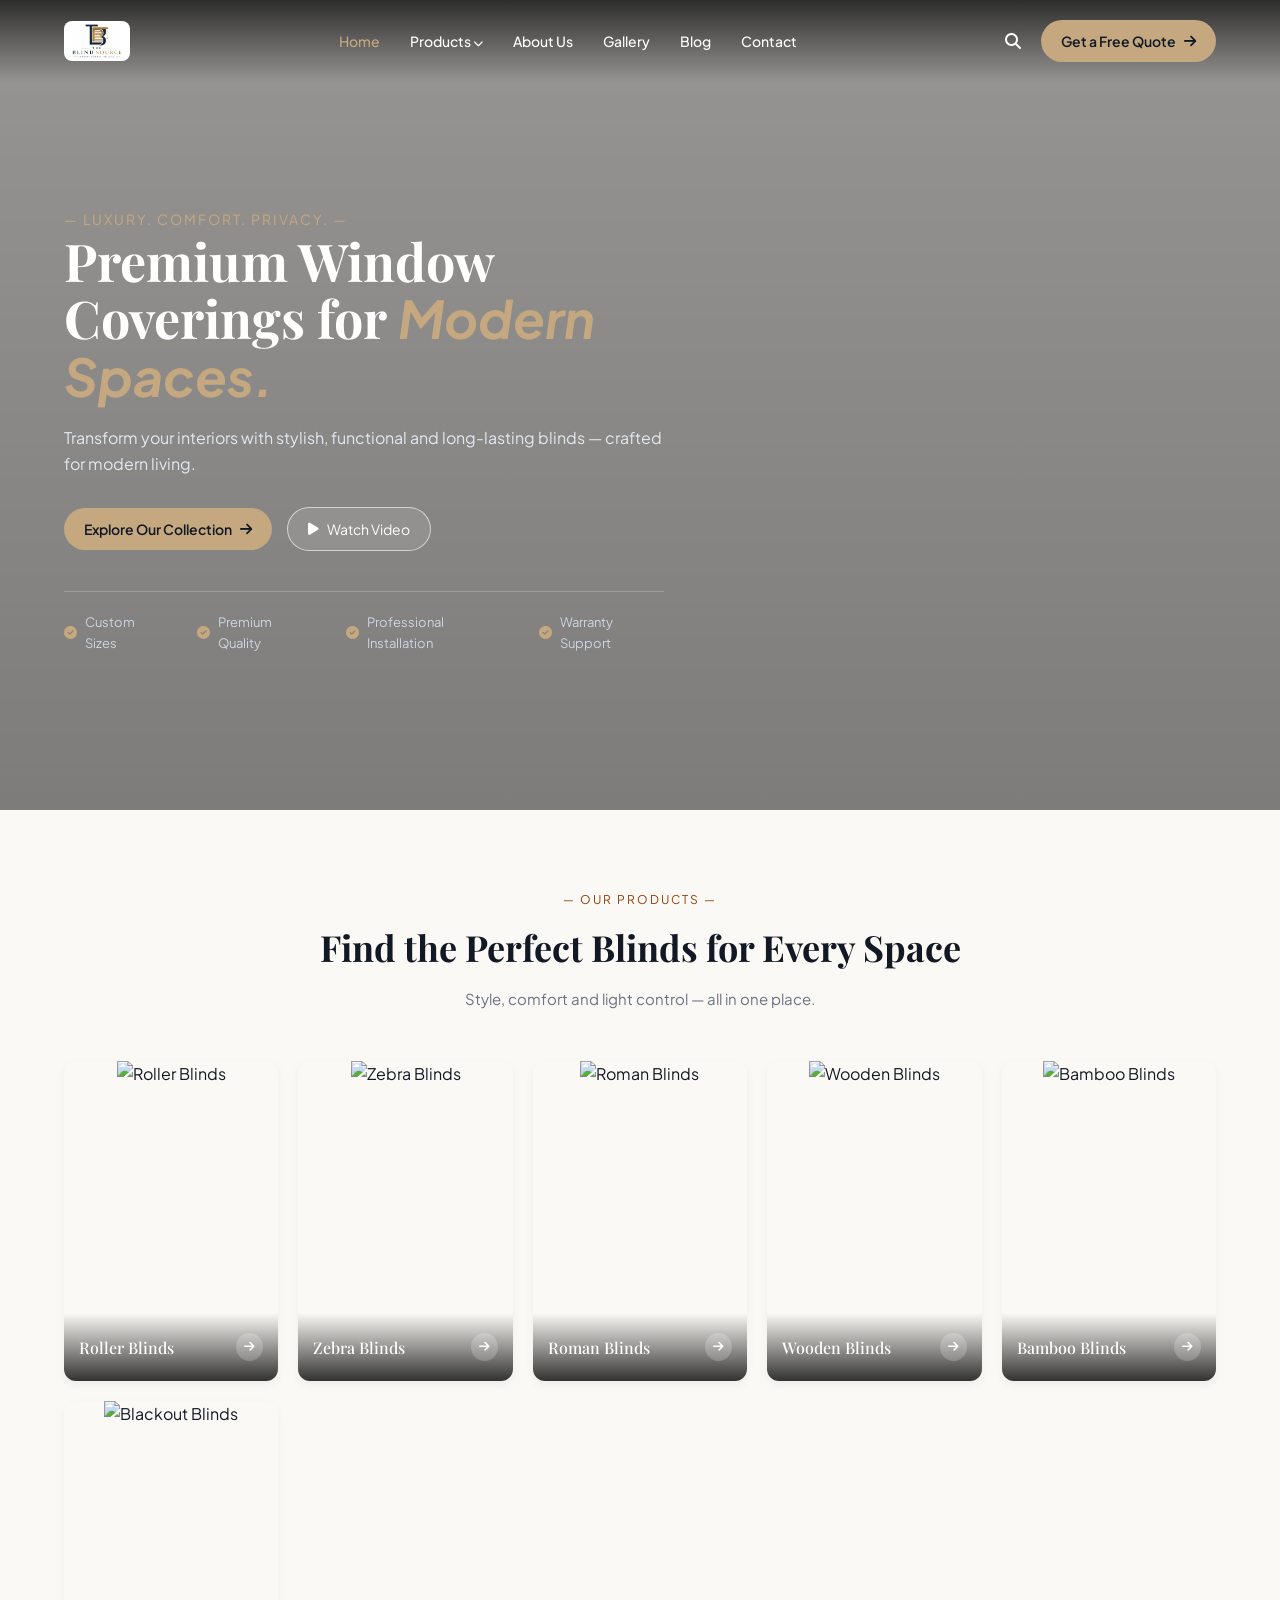
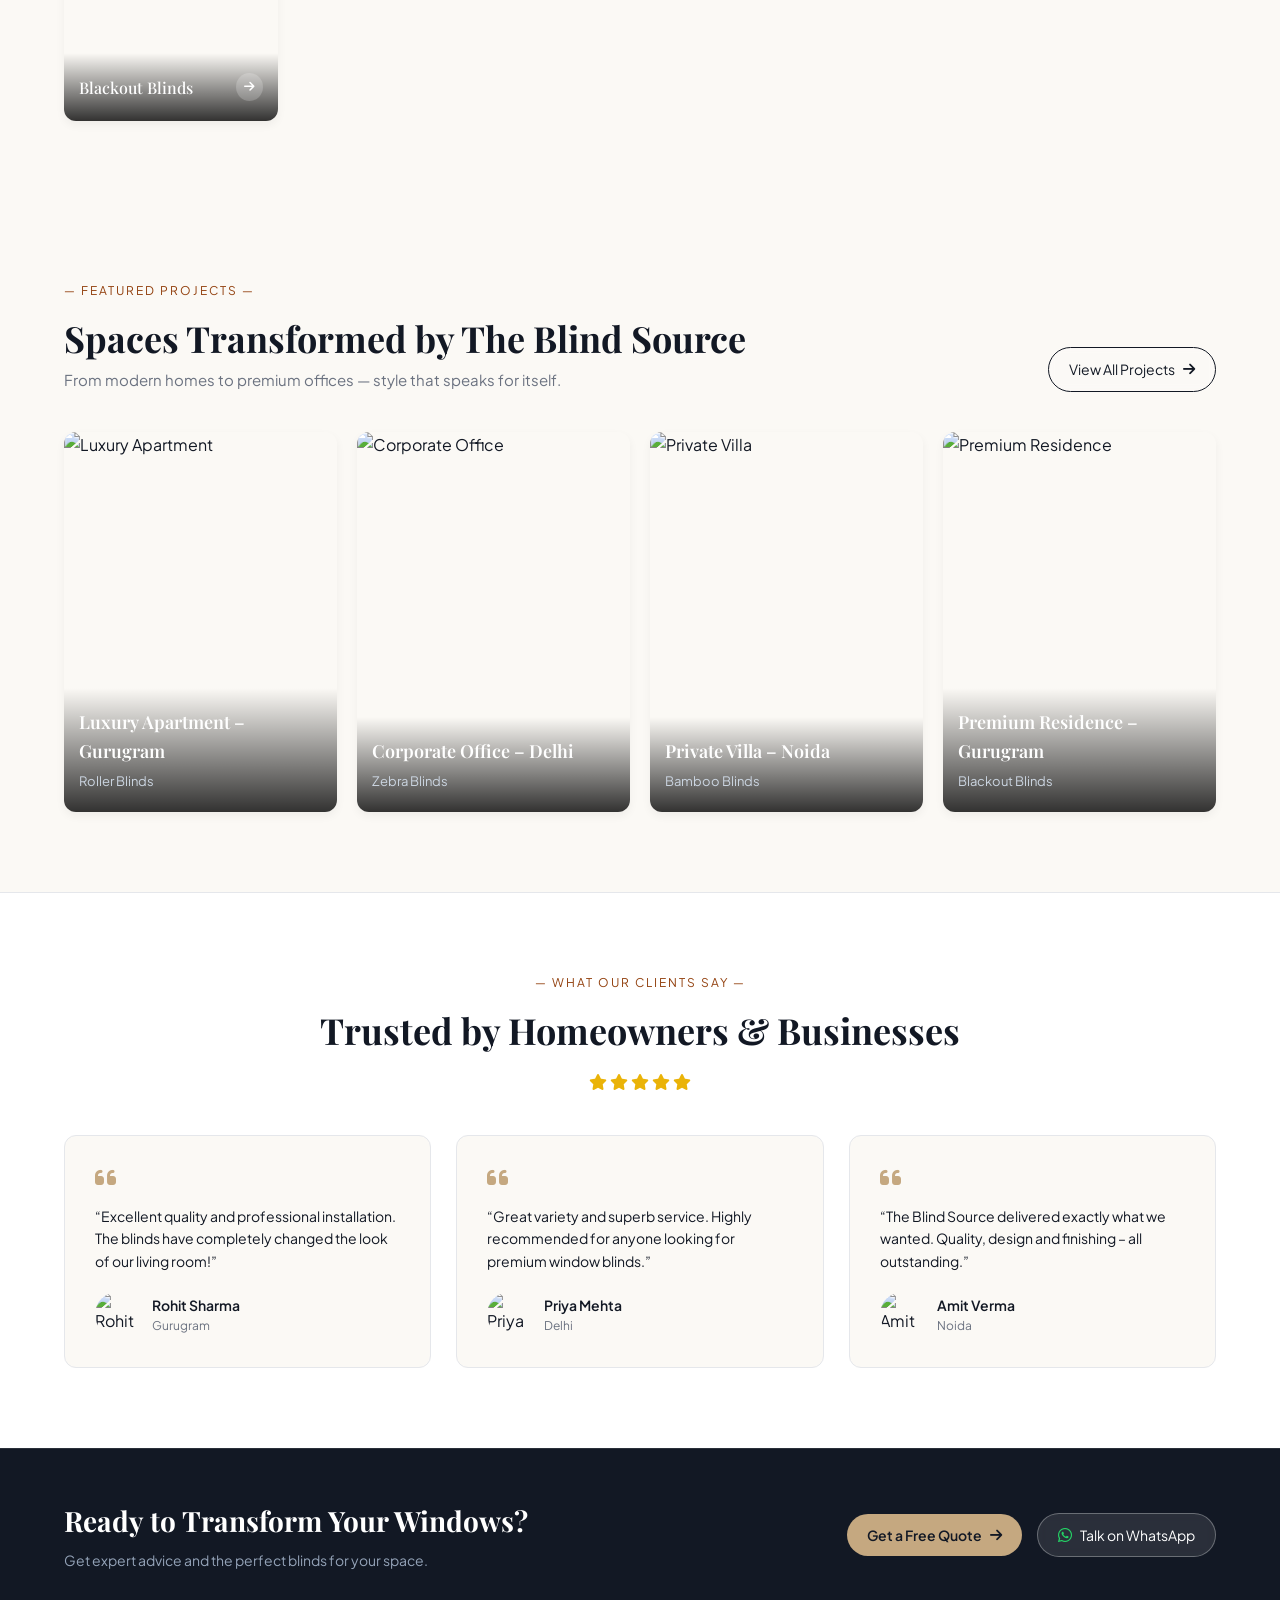
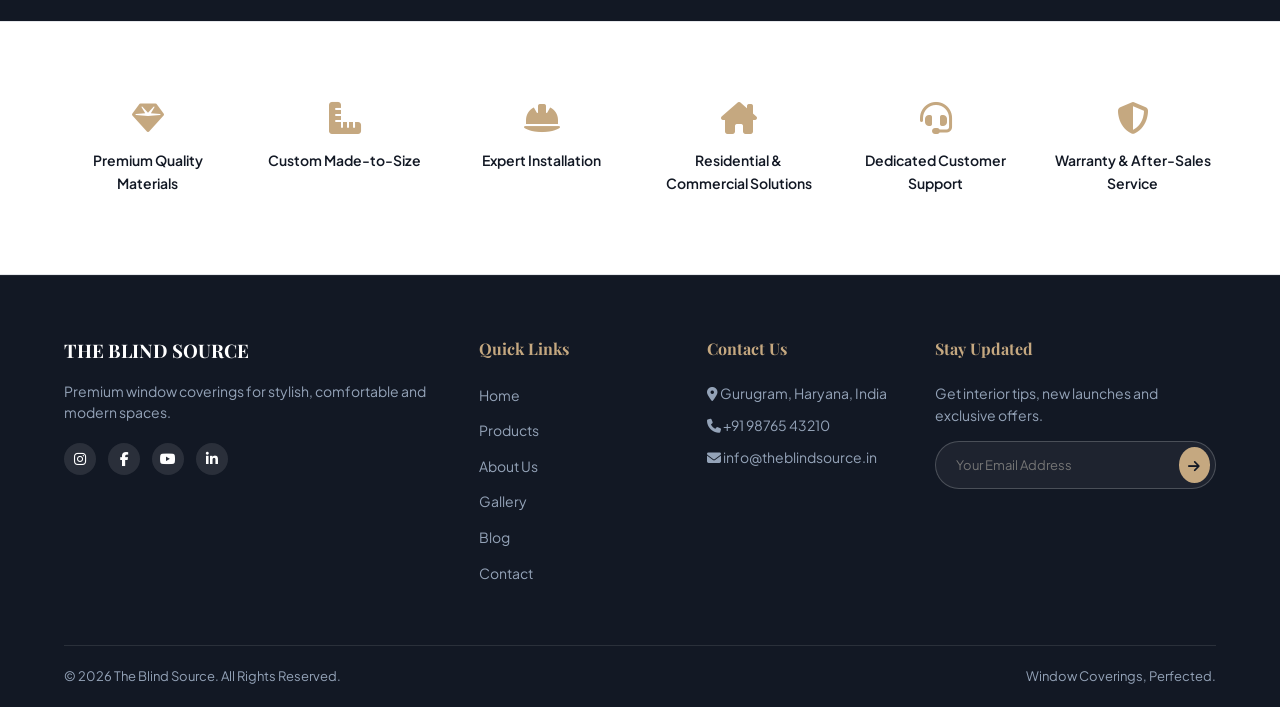
==== index.html @ 41effdbf "Add files via upload" ====
<!DOCTYPE html>
<html lang="en">
<head>
    <meta charset="UTF-8">
    <link rel="stylesheet" href="style.css">
    <meta name="viewport" content="width=device-width, initial-scale=1.0">
    <title>The Blind Source - Window Coverings</title>
    <!-- FontAwesome for Icons -->
    <link rel="stylesheet" href="https://cdnjs.cloudflare.com/ajax/libs/font-awesome/6.4.0/css/all.min.css">
    <!-- Google Fonts -->
    <link href="https://fonts.googleapis.com/css2?family=Playfair+Display:ital,wght@0,400..700;1,400..700&family=Plus+Jakarta+Sans:wght@300;400;500;600;700&display=swap" rel="stylesheet">
    
    <style>
        :root {
            --primary-dark: #121824;
            --accent-gold: #c5a880;
            --bg-cream: #fbf9f5;
            --text-light: #6b7280;
            --border-color: #e5e7eb;
        }

        * {
            margin: 0;
            padding: 0;
            box-sizing: border-box;
            font-family: 'Plus Jakarta Sans', sans-serif;
        }

        body {
            background-color: var(--bg-cream);
            color: var(--primary-dark);
            overflow-x: hidden;
        }

        h1, h2, h3, .serif-font {
            font-family: 'Playfair Display', serif;
        }

        /* --- HEADER / NAVBAR --- */
        header {
            position: absolute;
            top: 0;
            left: 0;
            width: 100%;
            display: flex;
            justify-content: space-between;
            align-items: center;
            padding: 20px 5%;
            z-index: 100;
            background: linear-gradient(to bottom, rgba(0,0,0,0.7), transparent);
        }

        .logo-area {
            display: flex;
            align-items: center;
            gap: 10px;
            color: #fff;
            text-decoration: none;
        }

        .logo-area img {
            height: 40px;
        }

        nav ul {
            display: flex;
            list-style: none;
            gap: 30px;
        }

        nav ul li a {
            color: #fff;
            text-decoration: none;
            font-size: 14px;
            font-weight: 500;
            transition: color 0.3s;
        }

        nav ul li a:hover, nav ul li a.active {
            color: var(--accent-gold);
        }

        .nav-right {
            display: flex;
            align-items: center;
            gap: 20px;
        }

        .search-icon {
            color: #fff;
            font-size: 16px;
            cursor: pointer;
        }

        .btn-gold {
            background-color: var(--accent-gold);
            color: var(--primary-dark);
            padding: 10px 20px;
            border-radius: 30px;
            text-decoration: none;
            font-weight: 600;
            font-size: 14px;
            display: inline-flex;
            align-items: center;
            gap: 8px;
            transition: opacity 0.3s;
        }

        .btn-gold:hover {
            opacity: 0.9;
        }

        /* --- HERO SECTION --- */
        .hero {
            position: relative;
            height: 90vh;
            background: linear-gradient(rgba(0,0,0,0.4), rgba(0,0,0,0.5)), url('https://images.unsplash.com/photo-1513694203232-719a280e022f?q=80&w=1920&auto=format&fit=crop') no-repeat center center/cover;
            display: flex;
            align-items: center;
            padding: 0 5%;
            color: #fff;
        }

        .hero-content {
            max-width: 600px;
            margin-top: 50px;
        }

        .hero-subtitle {
            color: var(--accent-gold);
            letter-spacing: 2px;
            font-size: 14px;
            margin-bottom: 15px;
            text-transform: uppercase;
        }

        .hero h1 {
            font-size: 52px;
            line-height: 1.1;
            margin-bottom: 20px;
        }

        .hero h1 span {
            color: var(--accent-gold);
            font-style: italic;
        }

        .hero p {
            font-size: 16px;
            color: #e2e8f0;
            margin-bottom: 30px;
            line-height: 1.6;
        }

        .hero-btns {
            display: flex;
            gap: 15px;
            align-items: center;
            margin-bottom: 40px;
        }

        .btn-outline {
            border: 1px solid rgba(255,255,255,0.6);
            color: #fff;
            padding: 10px 20px;
            border-radius: 30px;
            text-decoration: none;
            font-size: 14px;
            display: inline-flex;
            align-items: center;
            gap: 8px;
            background: rgba(255,255,255,0.1);
            backdrop-filter: blur(5px);
        }

        .hero-features {
            display: flex;
            gap: 30px;
            border-top: 1px solid rgba(255,255,255,0.2);
            padding-top: 20px;
            font-size: 13px;
            color: #cbd5e1;
        }

        .hero-features div {
            display: flex;
            align-items: center;
            gap: 8px;
        }

        .hero-features i {
            color: var(--accent-gold);
        }

        /* --- PRODUCTS SECTION --- */
        .section-padding {
            padding: 80px 5%;
        }

        .text-center {
            text-align: center;
        }

        .section-title-tag {
            color: #92400e;
            font-size: 12px;
            letter-spacing: 2px;
            text-transform: uppercase;
            margin-bottom: 10px;
            display: block;
        }

        .section-title {
            font-size: 36px;
            margin-bottom: 10px;
        }

        .section-desc {
            color: var(--text-light);
            font-size: 15px;
            margin-bottom: 50px;
        }

        .products-grid {
            display: grid;
            grid-template-columns: repeat(auto-fit, minmax(180px, 1fr));
            gap: 20px;
        }

        .product-card {
            position: relative;
            border-radius: 12px;
            overflow: hidden;
            height: 320px;
            box-shadow: 0 4px 10px rgba(0,0,0,0.05);
        }

        .product-card img {
            width: 100%;
            height: 100%;
            object-fit: cover;
            transition: transform 0.5s;
        }

        .product-card:hover img {
            transform: scale(1.05);
        }

        .product-overlay {
            position: absolute;
            bottom: 0;
            left: 0;
            width: 100%;
            background: linear-gradient(to top, rgba(0,0,0,0.8), transparent);
            padding: 20px 15px;
            display: flex;
            justify-content: space-between;
            align-items: flex-end;
            color: #fff;
        }

        .product-overlay h3 {
            font-size: 16px;
            font-weight: 500;
        }

        .product-overlay i {
            background: rgba(255,255,255,0.2);
            padding: 8px;
            border-radius: 50%;
            font-size: 12px;
        }

        /* --- WHY CHOOSE US --- */
        .why-choose {
            background-color: #fff;
            border-top: 1px solid var(--border-color);
            border-bottom: 1px solid var(--border-color);
        }

        .features-grid {
            display: grid;
            grid-template-columns: repeat(auto-fit, minmax(160px, 1fr));
            gap: 30px;
            text-align: center;
        }

        .feature-box i {
            font-size: 32px;
            color: var(--accent-gold);
            margin-bottom: 15px;
        }

        .feature-box h4 {
            font-size: 14px;
            font-weight: 600;
        }

        /* --- FOOTER --- */
        footer {
            background-color: var(--primary-dark);
            color: #fff;
            padding: 60px 5% 20px 5%;
        }

        .footer-grid {
            display: grid;
            grid-template-columns: 2fr 1fr 1fr 1.5fr;
            gap: 40px;
            margin-bottom: 50px;
        }

        .footer-col h4 {
            font-size: 16px;
            margin-bottom: 20px;
            color: var(--accent-gold);
        }

        .footer-col ul {
            list-style: none;
        }

        .footer-col ul li {
            margin-bottom: 10px;
        }

        .footer-col ul li a {
            color: #94a3b8;
            text-decoration: none;
            font-size: 14px;
            transition: color 0.3s;
        }

        .footer-col ul li a:hover {
            color: #fff;
        }

        .social-icons {
            display: flex;
            gap: 12px;
            margin-top: 20px;
        }

        .social-icons a {
            background: rgba(255,255,255,0.1);
            color: #fff;
            width: 32px;
            height: 32px;
            border-radius: 50%;
            display: flex;
            align-items: center;
            justify-content: center;
            text-decoration: none;
            font-size: 14px;
        }

        .newsletter-box {
            display: flex;
            background: rgba(255,255,255,0.05);
            border: 1px solid rgba(255,255,255,0.2);
            border-radius: 30px;
            overflow: hidden;
            padding: 5px;
        }

        .newsletter-box input {
            background: transparent;
            border: none;
            padding: 8px 15px;
            color: #fff;
            outline: none;
            width: 100%;
            font-size: 13px;
        }

        .newsletter-box button {
            background: var(--accent-gold);
            border: none;
            width: 36px;
            height: 36px;
            border-radius: 50%;
            cursor: pointer;
            color: var(--primary-dark);
        }

        .footer-bottom {
            border-top: 1px solid rgba(255,255,255,0.1);
            padding-top: 20px;
            display: flex;
            justify-content: space-between;
            color: #94a3b8;
            font-size: 13px;
        }

        @media (max-width: 768px) {
            .footer-grid {
                grid-template-columns: 1fr;
            }
            nav {
                display: none;
            }
            .hero h1 {
                font-size: 36px;
            }
        }
    </style>
    <link rel="icon" type="image/png" href="favicon.png">
</head>
<body>

    <!-- Header Section -->
    <header>
        <a href="./index.html" class="logo-area">
            <img src="logo.png" alt="The Blind Source" class="site-logo">
        </a>
        <nav>
            <ul>
                <li><a href="./index.html" class="active">Home</a></li>
                <li><a href="./product.html">Products <i class="fa-solid fa-chevron-down" style="font-size: 10px;"></i></a></li>
                <li><a href="./about.html">About Us</a></li>
                <li><a href="./gallery.html">Gallery</a></li>
                <li><a href="./blog.html">Blog</a></li>
                <li><a href="./contact.html">Contact</a></li>
            </ul>
        </nav>
        <div class="nav-right">
            <i class="fa-solid fa-magnifying-glass search-icon"></i>
            <a href="./quote.html" class="btn-gold">Get a Free Quote <i class="fa-solid fa-arrow-right"></i></a>
        </div>
    </header>

    <!-- Hero Section -->
    <section class="hero">
        <div class="hero-content">
            <span class="hero-subtitle">— Luxury. Comfort. Privacy. —</span>
            <h1>Premium Window Coverings for <span>Modern Spaces.</span></h1>
            <p>Transform your interiors with stylish, functional and long-lasting blinds — crafted for modern living.</p>
            <div class="hero-btns">
                <a href="./product.html" class="btn-gold">Explore Our Collection <i class="fa-solid fa-arrow-right"></i></a>
                <a href="#" class="btn-outline"><i class="fa-solid fa-play"></i> Watch Video</a>
            </div>
            <div class="hero-features">
                <div><i class="fa-solid fa-circle-check"></i> Custom Sizes</div>
                <div><i class="fa-solid fa-circle-check"></i> Premium Quality</div>
                <div><i class="fa-solid fa-circle-check"></i> Professional Installation</div>
                <div><i class="fa-solid fa-circle-check"></i> Warranty Support</div>
            </div>
        </div>
    </section>

    <!-- Products Section -->
    <section class="section-padding text-center">
        <span class="section-title-tag">— OUR PRODUCTS —</span>
        <h2 class="section-title">Find the Perfect Blinds for Every Space</h2>
        <p class="section-desc">Style, comfort and light control — all in one place.</p>
        
        <div class="products-grid">
            <div class="product-card">
                <img src="https://images.unsplash.com/photo-1540518614846-7ede433c4ef0?q=80&w=600&auto=format&fit=crop" alt="Roller Blinds">
                <div class="product-overlay">
                    <h3>Roller Blinds</h3>
                    <i class="fa-solid fa-arrow-right"></i>
                </div>
            </div>
            <div class="product-card">
                <img src="https://images.unsplash.com/photo-1513694203232-719a280e022f?q=80&w=600&auto=format&fit=crop" alt="Zebra Blinds">
                <div class="product-overlay">
                    <h3>Zebra Blinds</h3>
                    <i class="fa-solid fa-arrow-right"></i>
                </div>
            </div>
            <div class="product-card">
                <img src="https://images.unsplash.com/photo-1583847268964-b28dc8f51f92?q=80&w=600&auto=format&fit=crop" alt="Roman Blinds">
                <div class="product-overlay">
                    <h3>Roman Blinds</h3>
                    <i class="fa-solid fa-arrow-right"></i>
                </div>
            </div>
            <div class="product-card">
                <img src="https://images.unsplash.com/photo-1618221195710-dd6b41faaea6?q=80&w=600&auto=format&fit=crop" alt="Wooden Blinds">
                <div class="product-overlay">
                    <h3>Wooden Blinds</h3>
                    <i class="fa-solid fa-arrow-right"></i>
                </div>
            </div>
            <div class="product-card">
                <img src="https://images.unsplash.com/photo-1505693416388-ac5ce068fe85?q=80&w=600&auto=format&fit=crop" alt="Bamboo Blinds">
                <div class="product-overlay">
                    <h3>Bamboo Blinds</h3>
                    <i class="fa-solid fa-arrow-right"></i>
                </div>
            </div>
            <div class="product-card">
                <img src="https://images.unsplash.com/photo-1595526114035-0d45ed16cfbf?q=80&w=600&auto=format&fit=crop" alt="Blackout Blinds">
                <div class="product-overlay">
                    <h3>Blackout Blinds</h3>
                    <i class="fa-solid fa-arrow-right"></i>
                </div>
            </div>
        </div>
    </section>
<!-- FEATURED PROJECTS SECTION -->
    <section class="section-padding" style="background-color: var(--bg-cream);">
        <div style="display: flex; justify-content: space-between; align-items: flex-end; margin-bottom: 40px;">
            <div>
                <span class="section-title-tag">— FEATURED PROJECTS —</span>
                <h2 class="section-title" style="margin-bottom: 0;">Spaces Transformed by The Blind Source</h2>
                <p class="section-desc" style="margin-bottom: 0;">From modern homes to premium offices — style that speaks for itself.</p>
            </div>
            <a href="./gallery.html" class="btn-outline" style="border-color: var(--primary-dark); color: var(--primary-dark); height: fit-content;">View All Projects <i class="fa-solid fa-arrow-right"></i></a>
        </div>

        <div class="products-grid" style="grid-template-columns: repeat(auto-fit, minmax(260px, 1fr));">
            <div class="product-card" style="height: 380px;">
                <img src="https://images.unsplash.com/photo-1600585154340-be6161a56a0c?q=80&w=600&auto=format&fit=crop" alt="Luxury Apartment">
                <div class="product-overlay" style="flex-direction: column; align-items: flex-start; gap: 5px;">
                    <h3 style="font-size: 18px; font-weight: 600;">Luxury Apartment – Gurugram</h3>
                    <p style="font-size: 13px; color: #cbd5e1; margin: 0;">Roller Blinds</p>
                </div>
            </div>
            <div class="product-card" style="height: 380px;">
                <img src="https://images.unsplash.com/photo-1497366216548-37526070297c?q=80&w=600&auto=format&fit=crop" alt="Corporate Office">
                <div class="product-overlay" style="flex-direction: column; align-items: flex-start; gap: 5px;">
                    <h3 style="font-size: 18px; font-weight: 600;">Corporate Office – Delhi</h3>
                    <p style="font-size: 13px; color: #cbd5e1; margin: 0;">Zebra Blinds</p>
                </div>
            </div>
            <div class="product-card" style="height: 380px;">
                <img src="https://images.unsplash.com/photo-1600607687939-ce8a6c25118c?q=80&w=600&auto=format&fit=crop" alt="Private Villa">
                <div class="product-overlay" style="flex-direction: column; align-items: flex-start; gap: 5px;">
                    <h3 style="font-size: 18px; font-weight: 600;">Private Villa – Noida</h3>
                    <p style="font-size: 13px; color: #cbd5e1; margin: 0;">Bamboo Blinds</p>
                </div>
            </div>
            <div class="product-card" style="height: 380px;">
                <img src="https://images.unsplash.com/photo-1616486338812-3dadae4b4ace?q=80&w=600&auto=format&fit=crop" alt="Premium Residence">
                <div class="product-overlay" style="flex-direction: column; align-items: flex-start; gap: 5px;">
                    <h3 style="font-size: 18px; font-weight: 600;">Premium Residence – Gurugram</h3>
                    <p style="font-size: 13px; color: #cbd5e1; margin: 0;">Blackout Blinds</p>
                </div>
            </div>
        </div>
    </section>

    <!-- TESTIMONIALS SECTION -->
    <section class="section-padding text-center" style="background-color: #fff; border-top: 1px solid var(--border-color);">
        <span class="section-title-tag">— WHAT OUR CLIENTS SAY —</span>
        <h2 class="section-title">Trusted by Homeowners & Businesses</h2>
        <div style="color: #eab308; margin-bottom: 40px; font-size: 16px;">
            <i class="fa-solid fa-star"></i>
            <i class="fa-solid fa-star"></i>
            <i class="fa-solid fa-star"></i>
            <i class="fa-solid fa-star"></i>
            <i class="fa-solid fa-star"></i>
        </div>

        <div style="display: grid; grid-template-columns: repeat(auto-fit, minmax(280px, 1fr)); gap: 25px; text-align: left;">
            <!-- Testimonial 1 -->
            <div style="background-color: var(--bg-cream); padding: 30px; border-radius: 12px; border: 1px solid var(--border-color); position: relative;">
                <i class="fa-solid fa-quote-left" style="color: var(--accent-gold); font-size: 24px; margin-bottom: 15px; display: block;"></i>
                <p style="font-size: 14px; color: var(--primary-dark); line-height: 1.6; margin-bottom: 20px;">“Excellent quality and professional installation. The blinds have completely changed the look of our living room!”</p>
                <div style="display: flex; align-items: center; gap: 12px;">
                    <img src="https://images.unsplash.com/photo-1534528741775-53994a69daeb?q=80&w=100&auto=format&fit=crop" alt="Rohit Sharma" style="width: 45px; height: 45px; border-radius: 50%; object-fit: cover;">
                    <div>
                        <h4 style="font-size: 14px; font-weight: 600;">Rohit Sharma</h4>
                        <p style="font-size: 12px; color: var(--text-light);">Gurugram</p>
                    </div>
                </div>
            </div>
            <!-- Testimonial 2 -->
            <div style="background-color: var(--bg-cream); padding: 30px; border-radius: 12px; border: 1px solid var(--border-color); position: relative;">
                <i class="fa-solid fa-quote-left" style="color: var(--accent-gold); font-size: 24px; margin-bottom: 15px; display: block;"></i>
                <p style="font-size: 14px; color: var(--primary-dark); line-height: 1.6; margin-bottom: 20px;">“Great variety and superb service. Highly recommended for anyone looking for premium window blinds.”</p>
                <div style="display: flex; align-items: center; gap: 12px;">
                    <img src="https://images.unsplash.com/photo-1517841905240-472988babdf9?q=80&w=100&auto=format&fit=crop" alt="Priya Mehta" style="width: 45px; height: 45px; border-radius: 50%; object-fit: cover;">
                    <div>
                        <h4 style="font-size: 14px; font-weight: 600;">Priya Mehta</h4>
                        <p style="font-size: 12px; color: var(--text-light);">Delhi</p>
                    </div>
                </div>
            </div>
            <!-- Testimonial 3 -->
            <div style="background-color: var(--bg-cream); padding: 30px; border-radius: 12px; border: 1px solid var(--border-color); position: relative;">
                <i class="fa-solid fa-quote-left" style="color: var(--accent-gold); font-size: 24px; margin-bottom: 15px; display: block;"></i>
                <p style="font-size: 14px; color: var(--primary-dark); line-height: 1.6; margin-bottom: 20px;">“The Blind Source delivered exactly what we wanted. Quality, design and finishing – all outstanding.”</p>
                <div style="display: flex; align-items: center; gap: 12px;">
                    <img src="https://images.unsplash.com/photo-1507003211169-0a1dd7228f2d?q=80&w=100&auto=format&fit=crop" alt="Amit Verma" style="width: 45px; height: 45px; border-radius: 50%; object-fit: cover;">
                    <div>
                        <h4 style="font-size: 14px; font-weight: 600;">Amit Verma</h4>
                        <p style="font-size: 12px; color: var(--text-light);">Noida</p>
                    </div>
                </div>
            </div>
        </div>
    </section>

    <!-- CALL TO ACTION BANNER -->
    <section style="background-color: #121824; padding: 50px 5%; display: flex; justify-content: space-between; align-items: center; flex-wrap: wrap; gap: 20px; border-top: 1px solid rgba(255,255,255,0.1);">
        <div>
            <h2 class="serif-font" style="color: #fff; font-size: 28px; margin-bottom: 5px;">Ready to Transform Your Windows?</h2>
            <p style="color: #94a3b8; font-size: 14px;">Get expert advice and the perfect blinds for your space.</p>
        </div>
        <div style="display: flex; gap: 15px; align-items: center;">
            <a href="./quote.html" class="btn-gold">Get a Free Quote <i class="fa-solid fa-arrow-right"></i></a>
            <a href="https://wa.me/919876543210" target="_blank" rel="noopener" class="btn-outline" style="border-color: rgba(255,255,255,0.3);"><i class="fa-brands fa-whatsapp" style="color: #25D366; font-size: 16px;"></i> Talk on WhatsApp</a>
        </div>
    </section>

    <!-- Why Choose Us -->
    <section class="section-padding why-choose">
        <div class="features-grid">
            <div class="feature-box">
                <i class="fa-solid fa-gem"></i>
                <h4>Premium Quality Materials</h4>
            </div>
            <div class="feature-box">
                <i class="fa-solid fa-ruler-combined"></i>
                <h4>Custom Made-to-Size</h4>
            </div>
            <div class="feature-box">
                <i class="fa-solid fa-helmet-safety"></i>
                <h4>Expert Installation</h4>
            </div>
            <div class="feature-box">
                <i class="fa-solid fa-house-chimney"></i>
                <h4>Residential & Commercial Solutions</h4>
            </div>
            <div class="feature-box">
                <i class="fa-solid fa-headset"></i>
                <h4>Dedicated Customer Support</h4>
            </div>
            <div class="feature-box">
                <i class="fa-solid fa-shield-halved"></i>
                <h4>Warranty & After-Sales Service</h4>
            </div>
        </div>
    </section>

    <!-- Footer -->
    <footer>
        <div class="footer-grid">
            <div class="footer-col">
                <h3 class="serif-font" style="margin-bottom: 15px;">THE BLIND SOURCE</h3>
                <p style="color: #94a3b8; font-size: 14px; line-height: 1.5; margin-bottom: 20px;">Premium window coverings for stylish, comfortable and modern spaces.</p>
                <div class="social-icons">
                    <a href="#"><i class="fa-brands fa-instagram"></i></a>
                    <a href="#"><i class="fa-brands fa-facebook-f"></i></a>
                    <a href="#"><i class="fa-brands fa-youtube"></i></a>
                    <a href="#"><i class="fa-brands fa-linkedin-in"></i></a>
                </div>
            </div>
            <div class="footer-col">
                <h4>Quick Links</h4>
                <ul>
                    <li><a href="./index.html">Home</a></li>
                    <li><a href="./product.html">Products</a></li>
                    <li><a href="./about.html">About Us</a></li>
                    <li><a href="./gallery.html">Gallery</a></li>
                    <li><a href="./blog.html">Blog</a></li>
                    <li><a href="./contact.html">Contact</a></li>
                </ul>
            </div>
            <div class="footer-col">
                <h4>Contact Us</h4>
                <p style="color: #94a3b8; font-size: 14px; margin-bottom: 10px;"><i class="fa-solid fa-location-dot"></i> Gurugram, Haryana, India</p>
                <p style="color: #94a3b8; font-size: 14px; margin-bottom: 10px;"><i class="fa-solid fa-phone"></i> <a href="tel:+919876543210" style="color:inherit;text-decoration:none">+91 98765 43210</a></p>
                <p style="color: #94a3b8; font-size: 14px;"><i class="fa-solid fa-envelope"></i> <a href="mailto:info@theblindsource.in" style="color:inherit;text-decoration:none">info@theblindsource.in</a></p>
            </div>
            <div class="footer-col">
                <h4>Stay Updated</h4>
                <p style="color: #94a3b8; font-size: 14px; margin-bottom: 15px;">Get interior tips, new launches and exclusive offers.</p>
                <div class="newsletter-box">
                    <input type="email" placeholder="Your Email Address">
                    <button><i class="fa-solid fa-arrow-right"></i></button>
                </div>
            </div>
        </div>
        <div class="footer-bottom">
            <p>&copy; 2026 The Blind Source. All Rights Reserved.</p>
            <p>Window Coverings, Perfected.</p>
        </div>
    </footer>

    <script src="script.js"></script>
</body>
</html>
---- style.css ----
/* --- Global Reset & Variables --- */ :root { --bg-dark: #121824; --bg-cream: #faf7f2; --gold: #c5a880; --text-dark: #121824; --text-muted: #6b7280; --border-color: #e5e7eb; } * { margin: 0; padding: 0; box-sizing: border-box; font-family: 'Plus Jakarta Sans', sans-serif; } body { background-color: #fff; color: var(--text-dark); line-height: 1.6; } .serif-font { font-family: 'Playfair Display', serif; } /* --- Header & Navigation --- */
 header {
            position: absolute;
            top: 0;
            left: 0;
            width: 100%;
            display: flex;
            justify-content: space-between;
            align-items: center;
            padding: 20px 5%;
            z-index: 100;
            background: linear-gradient(to bottom, rgba(0,0,0,0.7), transparent);
        }

     
     
.logo-area { color: #fff; text-decoration: none; font-family: 'Playfair Display', serif; } nav ul { list-style: none; display: flex; gap: 30px; } nav ul li a { color: #cbd5e1; text-decoration: none; font-size: 14px; font-weight: 500; transition: color 0.3s ease; } nav ul li a:hover, nav ul li a.active { color: var(--gold); } .nav-right { display: flex; align-items: center; gap: 20px; } .search-icon { color: #fff; cursor: pointer; font-size: 16px; } /* --- Buttons --- */ .btn-gold { background-color: var(--gold); color: #121824; padding: 10px 20px; border-radius: 6px; text-decoration: none; font-size: 14px; font-weight: 600; display: inline-flex; align-items: center; gap: 8px; transition: opacity 0.3s ease; } .btn-gold:hover { opacity: 0.9; } .btn-outline-dark { background: transparent; color: #121824; border: 1px solid #121824; padding: 10px 20px; border-radius: 6px; text-decoration: none; font-size: 14px; font-weight: 600; display: inline-flex; align-items: center; gap: 8px; transition: all 0.3s ease; } .btn-outline-dark:hover { background: #121824; color: #fff; } /* --- Page Hero Section --- */ .page-hero { background: linear-gradient(rgba(18, 24, 36, 0.8), rgba(18, 24, 36, 0.8)), url('https://images.unsplash.com/photo-1513694203232-719a280e022f?q=80&w=1920&auto=format&fit=crop') no-repeat center center/cover; padding: 80px 5%; text-align: center; color: #fff; } .page-hero-content h1 { font-family: 'Playfair Display', serif; } .page-hero-content p { color: #cbd5e1; font-size: 15px; max-width: 600px; margin: 0 auto; } /* --- Quote / Feature Badges Bar --- */ .quote-badges-bar { background: #fff; padding: 25px 5%; display: grid; grid-template-columns: repeat(auto-fit, minmax(200px, 1fr)); gap: 20px; border-bottom: 1px solid var(--border-color); box-shadow: 0 4px 6px -1px rgba(0, 0, 0, 0.02); } .qb-item { display: flex; align-items: center; gap: 15px; } .qb-item i { font-size: 24px; color: var(--gold); background: rgba(197, 168, 128, 0.1); padding: 12px; border-radius: 8px; } .qb-item div { font-size: 13px; color: var(--text-muted); line-height: 1.4; } .qb-item strong { color: var(--text-dark); font-size: 14px; } /* --- Gallery Filter Bar --- */ .gallery-filter-bar { display: flex; justify-content: space-between; align-items: center; flex-wrap: wrap; gap: 15px; margin-bottom: 20px; } .filter-chips { display: flex; gap: 10px; flex-wrap: wrap; } .chip { background: #f1f5f9; border: none; padding: 8px 16px; border-radius: 20px; font-size: 13px; font-weight: 500; cursor: pointer; color: var(--text-muted); transition: all 0.3s ease; } .chip.active, .chip:hover { background: var(--text-dark); color: #fff; } .filter-dropdown-area { display: flex; gap: 10px; } .sort-select { padding: 8px 14px; border: 1px solid var(--border-color); border-radius: 6px; font-size: 13px; background: #fff; outline: none; color: var(--text-dark); } .btn-filter-icon { background: #fff; border: 1px solid var(--border-color); padding: 8px 14px; border-radius: 6px; font-size: 13px; cursor: pointer; display: inline-flex; align-items: center; gap: 6px; } /* --- Blog / Grid Cards --- */ .blog-grid { display: grid; grid-template-columns: repeat(auto-fit, minmax(320px, 1fr)); gap: 30px; } .blog-card { background: #fff; border: 1px solid var(--border-color); border-radius: 12px; overflow: hidden; transition: transform 0.3s ease; } .blog-card:hover { transform: translateY(-5px); } .blog-img img { width: 100%; height: 100%; object-fit: cover; } /* --- Consultation Banner --- */ .consultation-banner { background: var(--bg-dark); margin: 50px 5%; border-radius: 16px; padding: 40px; display: flex; justify-content: space-between; align-items: center; flex-wrap: wrap; gap: 25px; color: #fff; } .cb-left { display: flex; align-items: center; gap: 20px; } .cb-icon { background: rgba(197, 168, 128, 0.15); color: var(--gold); width: 50px; height: 50px; border-radius: 12px; display: flex; align-items: center; justify-content: center; font-size: 20px; } .cb-left h2 { font-family: 'Playfair Display', serif; font-size: 24px; margin-bottom: 5px; } .cb-left p { color: #94a3b8; font-size: 14px; } .cb-right { display: flex; gap: 15px; align-items: center; } .cb-right .btn-outline-dark { border-color: rgba(255, 255, 255, 0.2); color: #fff; } .cb-right .btn-outline-dark:hover { background: #fff; color: #121824; } /* --- Footer --- */ footer { background: var(--bg-dark); color: #fff; padding: 60px 5% 20px 5%; border-top: 1px solid rgba(255, 255, 255, 0.05); } .footer-grid { display: grid; grid-template-columns: repeat(auto-fit, minmax(200px, 1fr)); gap: 40px; margin-bottom: 40px; } .footer-col h4 { font-size: 16px; margin-bottom: 20px; font-family: 'Playfair Display', serif; color: var(--gold); } .footer-col ul { list-style: none; } .footer-col ul li { margin-bottom: 10px; } .footer-col ul li a { color: #94a3b8; text-decoration: none; font-size: 14px; transition: color 0.3s ease; } .footer-col ul li a:hover { color: #fff; } .social-icons { display: flex; gap: 10px; } .social-icons a { background: rgba(255, 255, 255, 0.05); color: #fff; width: 36px; height: 36px; border-radius: 50%; display: flex; align-items: center; justify-content: center; text-decoration: none; transition: background 0.3s ease; } .social-icons a:hover { background: var(--gold); color: #121824; } .footer-bottom { display: flex; justify-content: space-between; align-items: center; padding-top: 20px; border-top: 1px solid rgba(255, 255, 255, 0.05); color: #64748b; font-size: 13px; flex-wrap: wrap; gap: 15px; }
/* --- Fixes & additions --- */
html,body{overflow-x:hidden}
.page-hero{padding:130px 5% 80px}
.form-section{padding:70px 5%;background:var(--bg-cream)}
.contact-grid{display:grid;grid-template-columns:1fr 1.3fr;gap:40px;max-width:1100px;margin:0 auto;align-items:start}
.info-card{background:#fff;border:1px solid var(--border-color);border-radius:12px;padding:22px;display:flex;gap:16px;margin-bottom:18px;align-items:center}
.info-card>i{color:var(--gold);background:rgba(197,168,128,.12);width:44px;height:44px;border-radius:10px;display:flex;align-items:center;justify-content:center;flex-shrink:0}
.info-card h4{font-size:15px;margin-bottom:2px}
.info-card p,.info-card a{font-size:14px;color:var(--text-muted);text-decoration:none}
.form-card{background:#fff;border:1px solid var(--border-color);border-radius:12px;padding:35px;box-shadow:0 4px 15px rgba(0,0,0,.05)}
.form-card.narrow{max-width:760px;margin:0 auto}
.form-card h2{font-family:'Playfair Display',serif;font-size:26px;margin-bottom:6px}
.form-card>p{color:var(--text-muted);font-size:14px;margin-bottom:24px}
.form-row{display:grid;grid-template-columns:1fr 1fr;gap:18px}
.form-group{margin-bottom:18px}
.form-group label{display:block;margin-bottom:6px;font-weight:600;font-size:13px}
.form-group input,.form-group select,.form-group textarea{width:100%;padding:12px 14px;border:1px solid var(--border-color);border-radius:6px;font-size:14px;outline:none;background:#fff;transition:border-color .3s}
.form-group input:focus,.form-group select:focus,.form-group textarea:focus{border-color:var(--gold)}
.submit-btn{width:100%;background:var(--bg-dark);color:#fff;border:none;padding:14px;border-radius:6px;font-size:15px;font-weight:600;cursor:pointer;transition:all .3s}
.submit-btn:hover{background:var(--gold);color:var(--bg-dark)}
@media(max-width:900px){
 .contact-grid,.form-row{grid-template-columns:1fr}
 [style*="grid-template-columns: 1fr 1fr"],[style*="repeat(3, 1fr)"]{grid-template-columns:1fr !important}
 [style*="repeat(4, 1fr)"]{grid-template-columns:1fr 1fr !important}
 [style*="right: -30px"]{position:static !important;max-width:none !important;margin-top:20px}
 .page-hero-content h1{font-size:34px !important}
 .consultation-banner{padding:28px}
 .cb-right{flex-wrap:wrap}
}
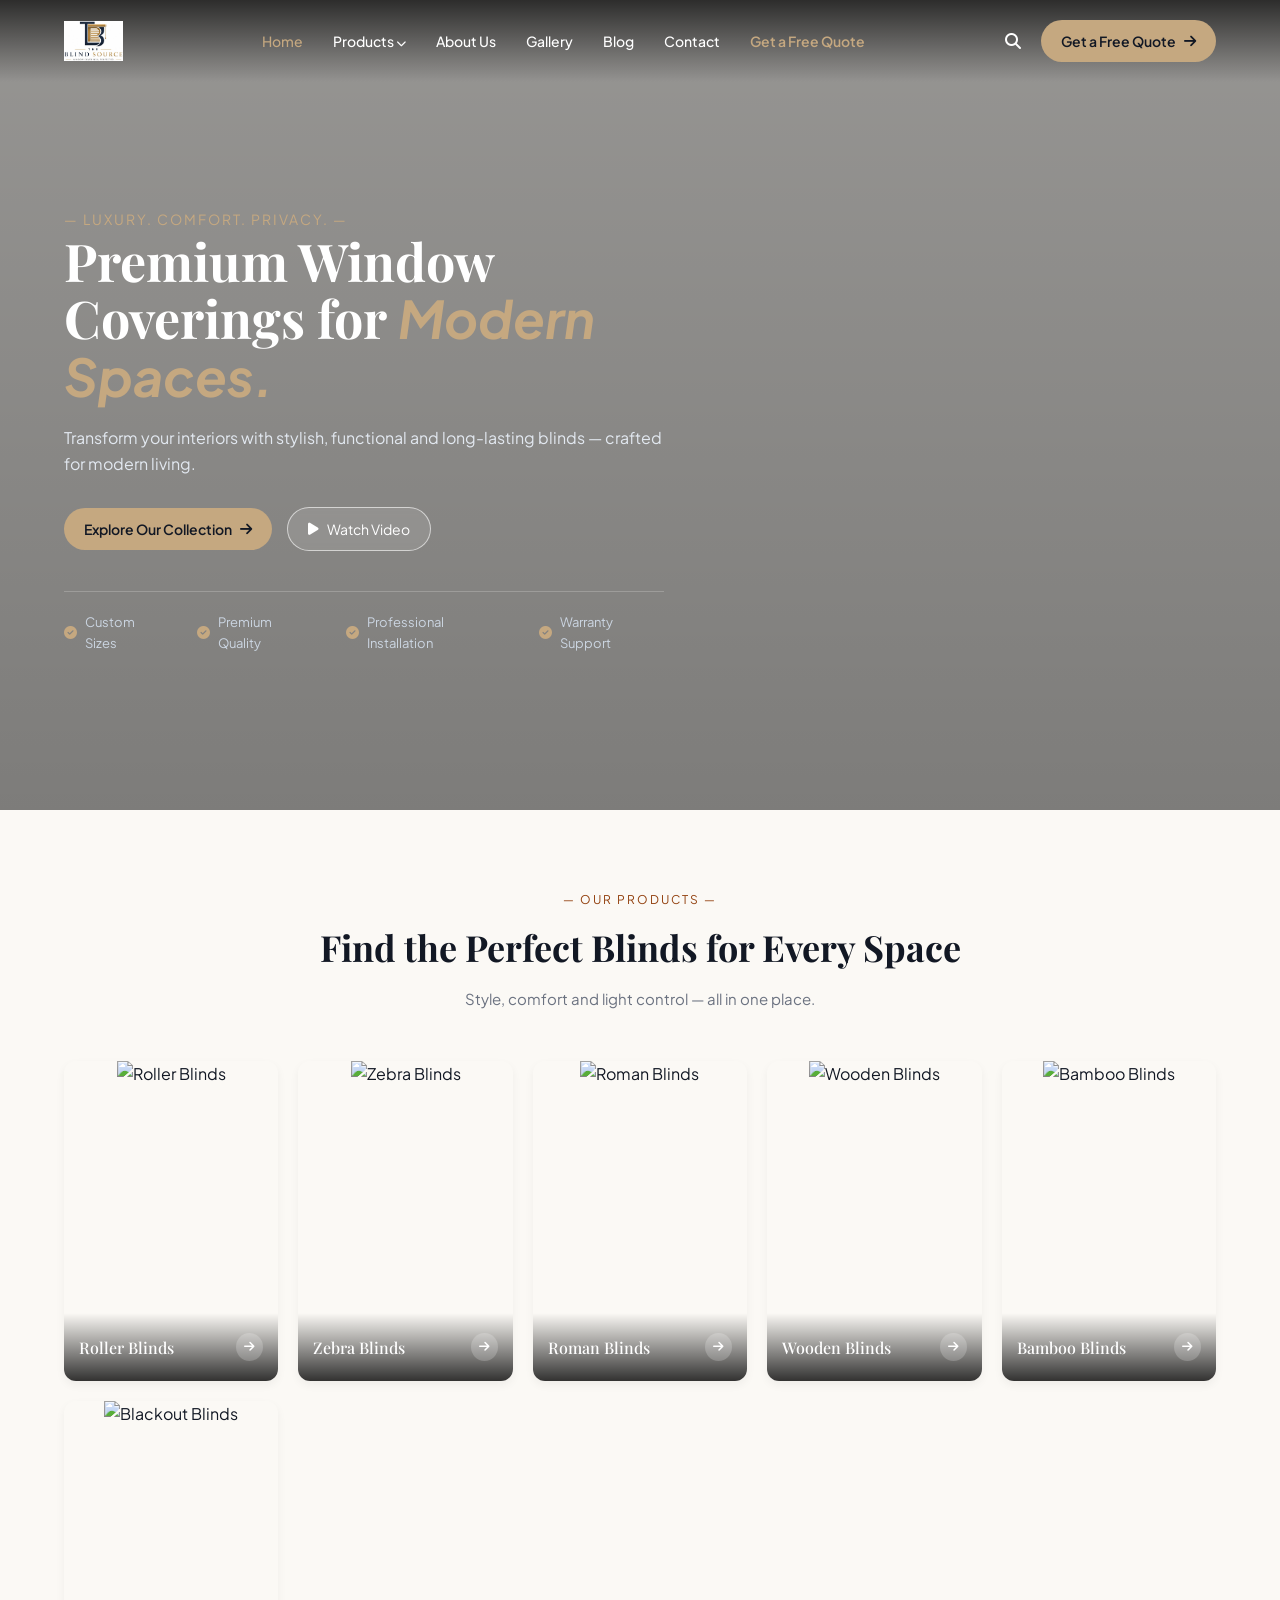
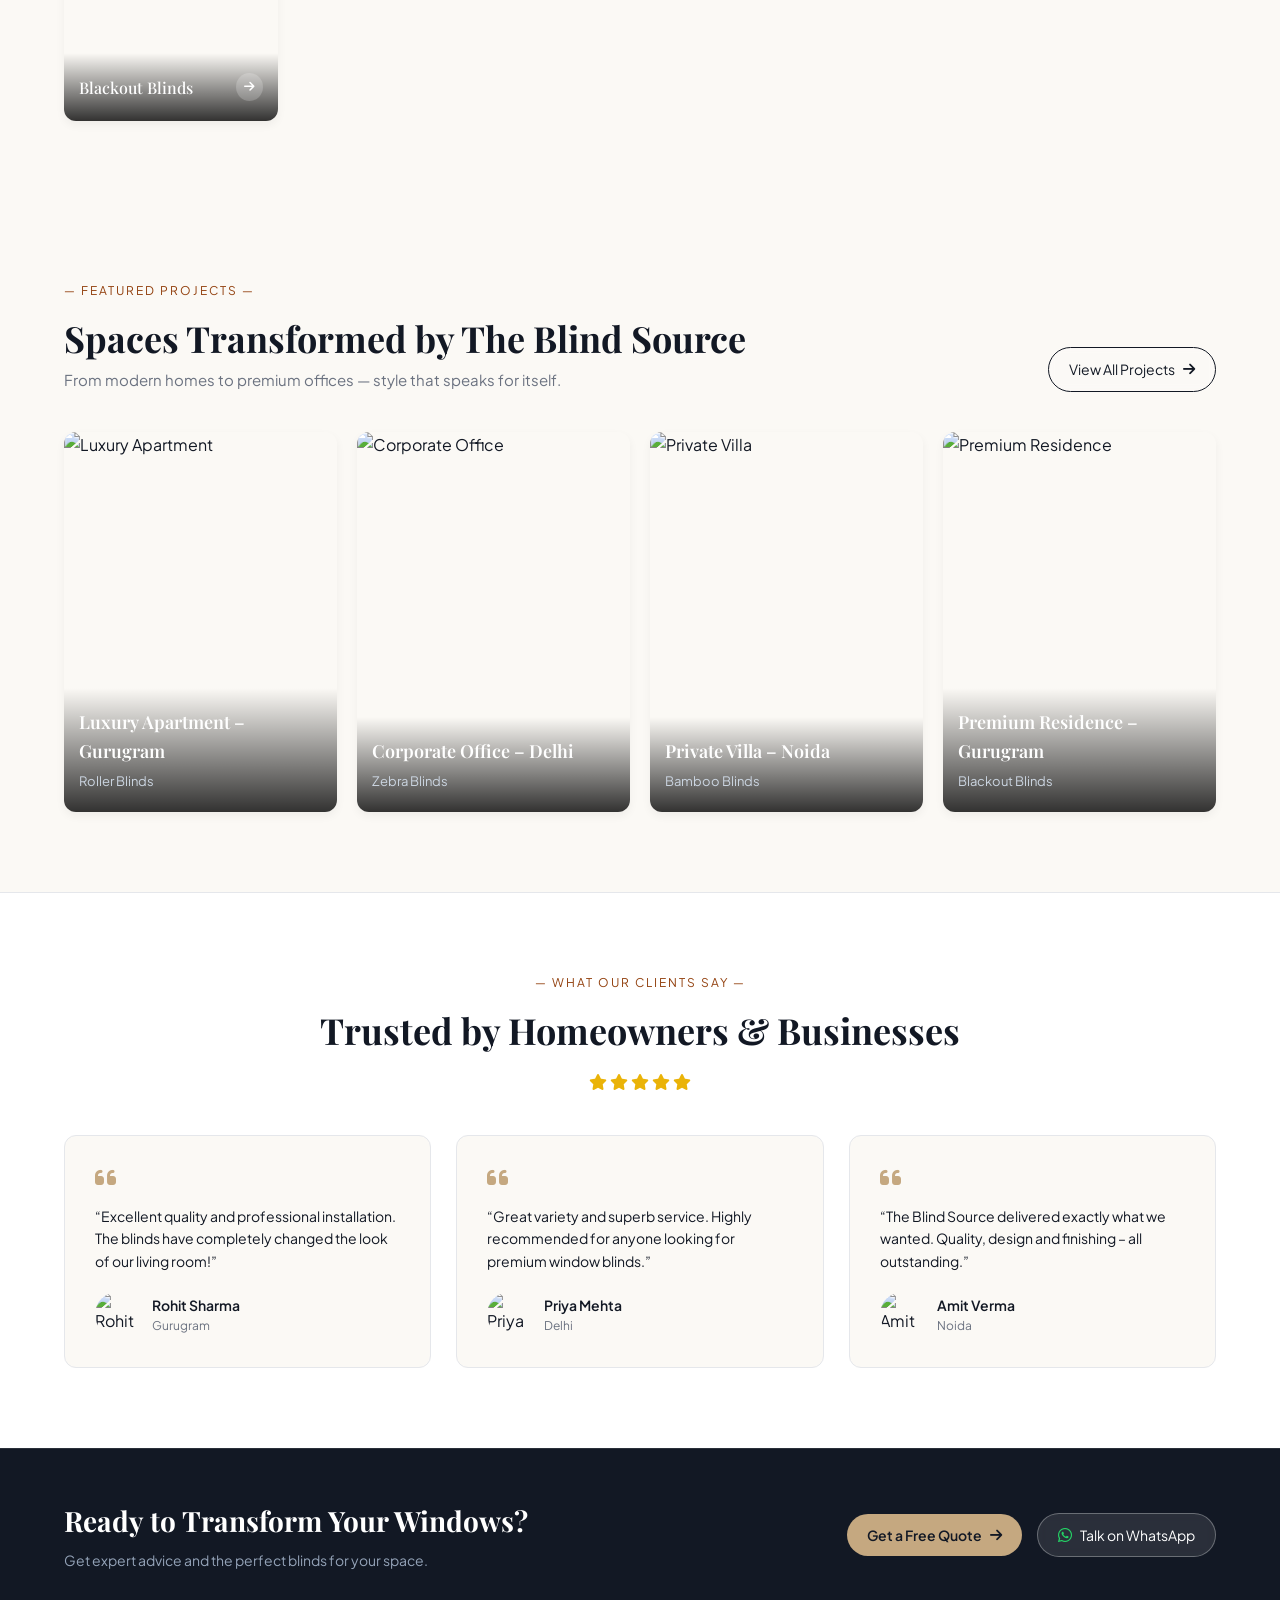
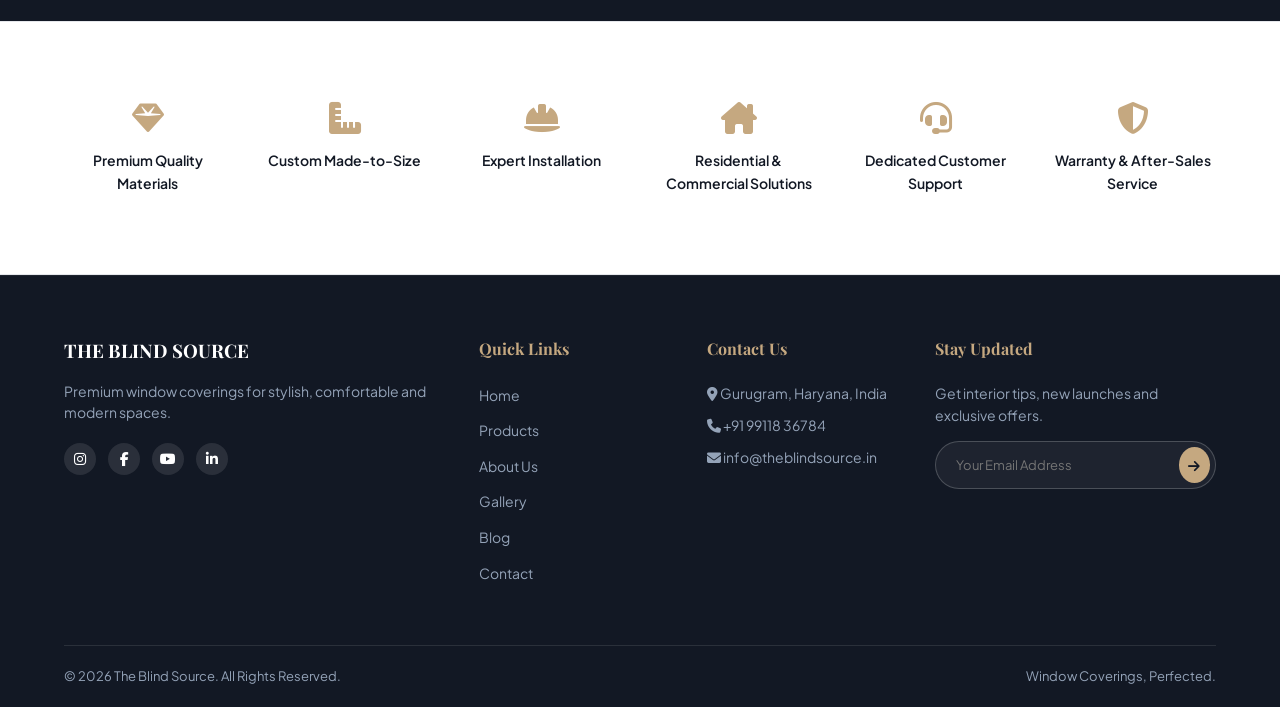
==== commit a24098f1: "Correct official business phone number" ====
--- a/index.html
+++ b/index.html
@@ -602,7 +602,7 @@
         </div>
         <div style="display: flex; gap: 15px; align-items: center;">
             <a href="./quote.html" class="btn-gold">Get a Free Quote <i class="fa-solid fa-arrow-right"></i></a>
-            <a href="https://wa.me/919876543210" target="_blank" rel="noopener" class="btn-outline" style="border-color: rgba(255,255,255,0.3);"><i class="fa-brands fa-whatsapp" style="color: #25D366; font-size: 16px;"></i> Talk on WhatsApp</a>
+            <a href="https://wa.me/919911836784" target="_blank" rel="noopener" class="btn-outline" style="border-color: rgba(255,255,255,0.3);"><i class="fa-brands fa-whatsapp" style="color: #25D366; font-size: 16px;"></i> Talk on WhatsApp</a>
         </div>
     </section>
 
@@ -663,7 +663,7 @@
             <div class="footer-col">
                 <h4>Contact Us</h4>
                 <p style="color: #94a3b8; font-size: 14px; margin-bottom: 10px;"><i class="fa-solid fa-location-dot"></i> Gurugram, Haryana, India</p>
-                <p style="color: #94a3b8; font-size: 14px; margin-bottom: 10px;"><i class="fa-solid fa-phone"></i> <a href="tel:+919876543210" style="color:inherit;text-decoration:none">+91 98765 43210</a></p>
+                <p style="color: #94a3b8; font-size: 14px; margin-bottom: 10px;"><i class="fa-solid fa-phone"></i> <a href="tel:+919911836784" style="color:inherit;text-decoration:none">+91 99118 36784</a></p>
                 <p style="color: #94a3b8; font-size: 14px;"><i class="fa-solid fa-envelope"></i> <a href="mailto:info@theblindsource.in" style="color:inherit;text-decoration:none">info@theblindsource.in</a></p>
             </div>
             <div class="footer-col">
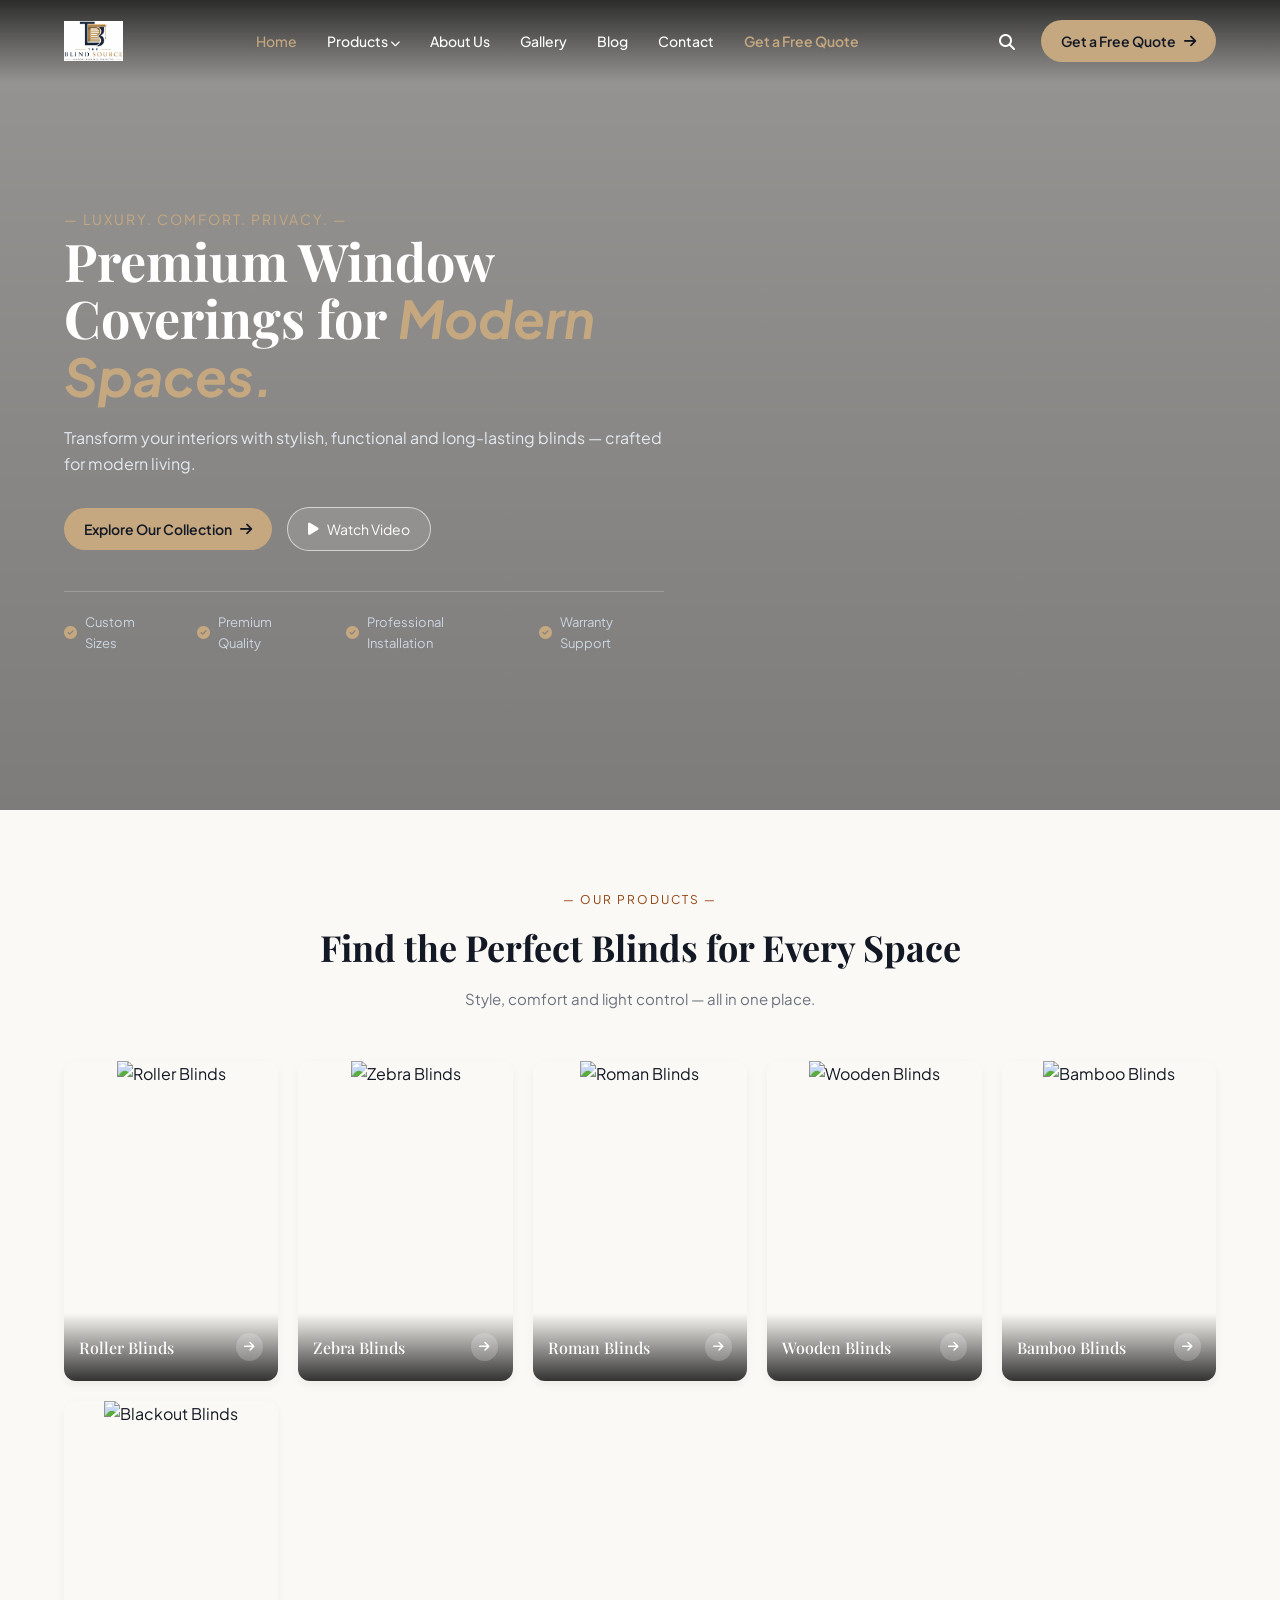
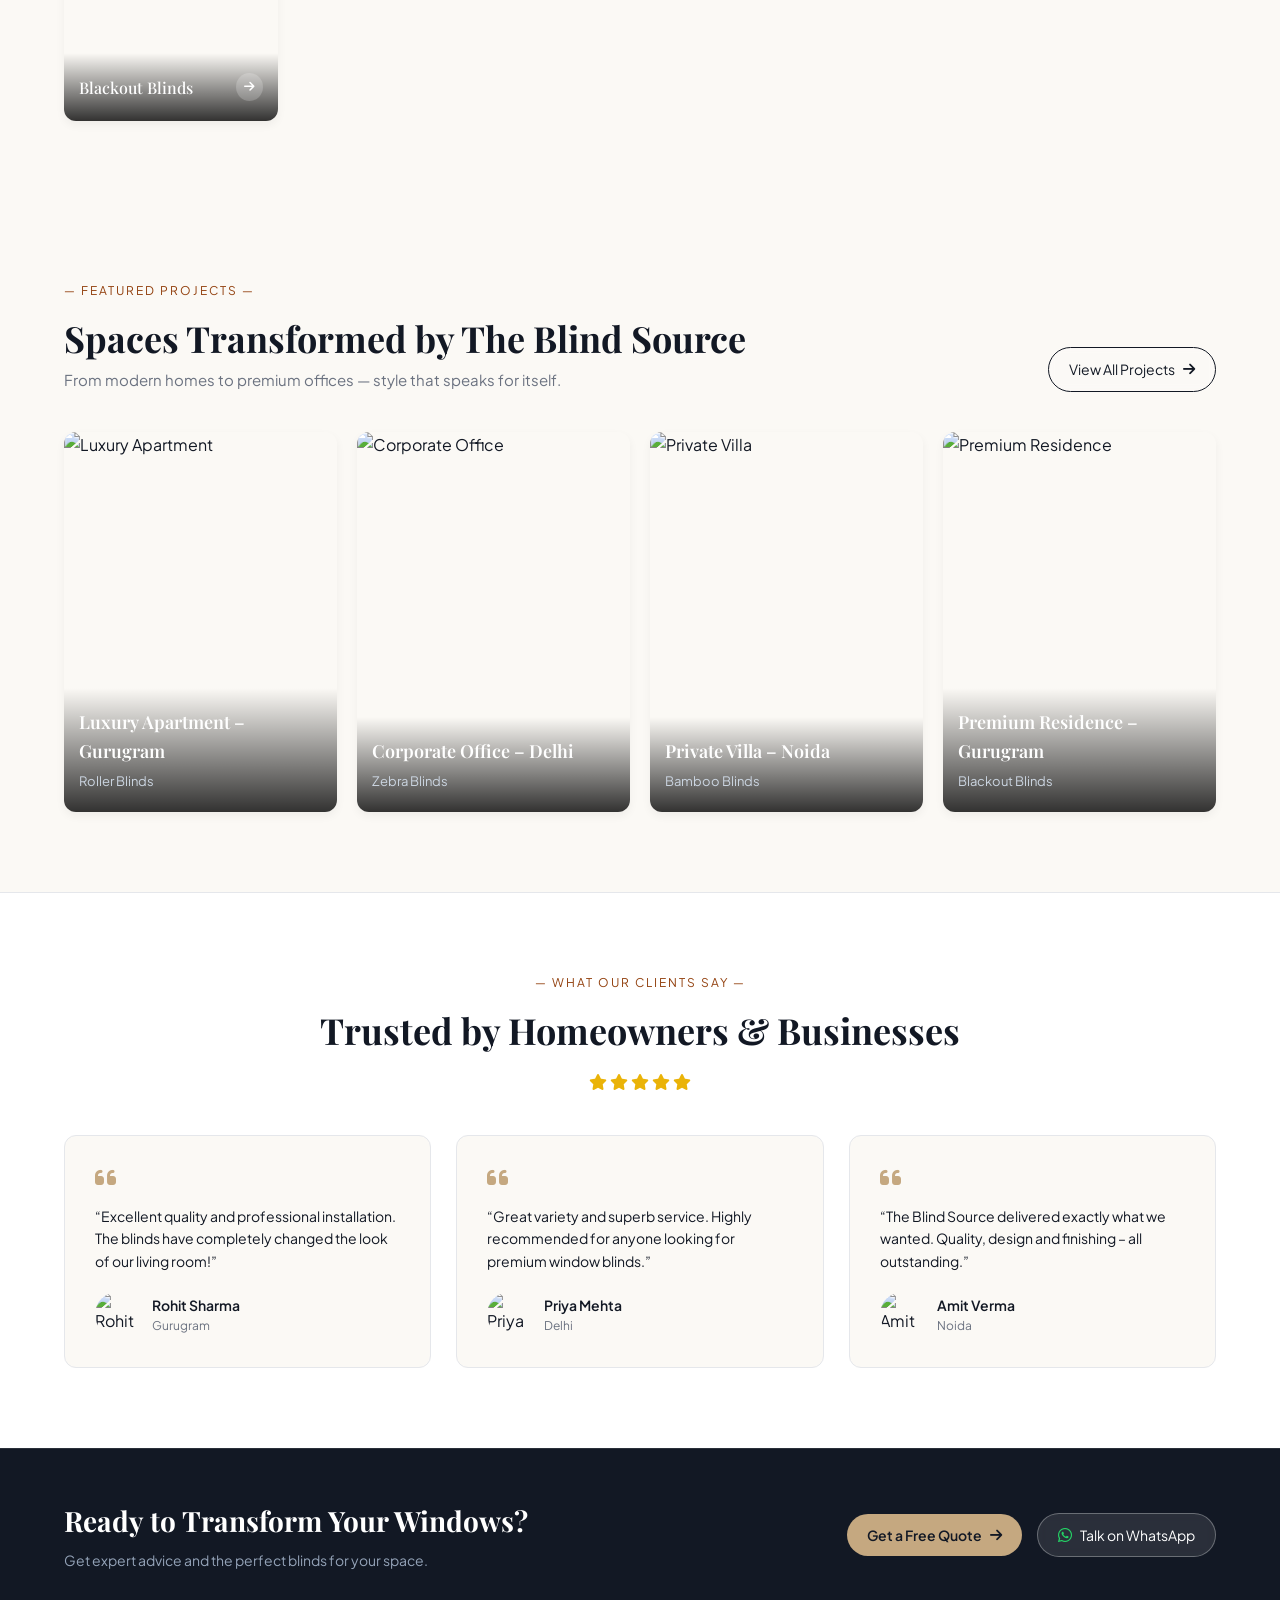
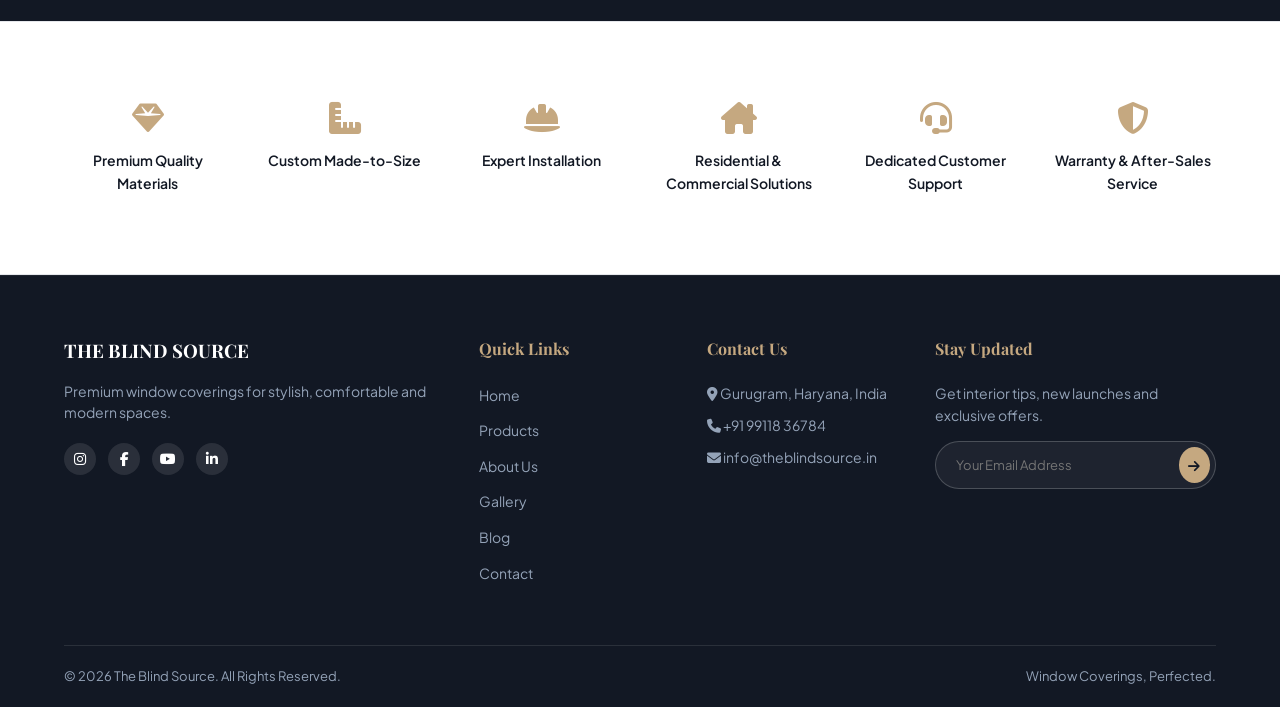
==== commit 55c3ec4c: "Repair search, gallery preview, blog filters and verified social links" ====
--- a/index.html
+++ b/index.html
@@ -643,7 +643,7 @@
                 <h3 class="serif-font" style="margin-bottom: 15px;">THE BLIND SOURCE</h3>
                 <p style="color: #94a3b8; font-size: 14px; line-height: 1.5; margin-bottom: 20px;">Premium window coverings for stylish, comfortable and modern spaces.</p>
                 <div class="social-icons">
-                    <a href="#"><i class="fa-brands fa-instagram"></i></a>
+                    <a href="https://www.instagram.com/the.blind.source/" target="_blank" rel="noopener noreferrer"><i class="fa-brands fa-instagram"></i></a>
                     <a href="#"><i class="fa-brands fa-facebook-f"></i></a>
                     <a href="#"><i class="fa-brands fa-youtube"></i></a>
                     <a href="#"><i class="fa-brands fa-linkedin-in"></i></a>
--- a/style.css
+++ b/style.css
@@ -44,3 +44,138 @@
  .consultation-banner{padding:28px}
  .cb-right{flex-wrap:wrap}
 }
+
+
+/* Functional product-list view and mobile navigation support */
+.products-grid-shop.list-view {
+  grid-template-columns: 1fr;
+}
+.products-grid-shop.list-view .shop-card {
+  display: grid;
+  grid-template-columns: minmax(150px, 240px) 1fr;
+  align-items: stretch;
+}
+.products-grid-shop.list-view .shop-card-img {
+  height: 100%;
+  min-height: 170px;
+}
+.products-grid-shop.list-view .shop-card-body {
+  display: flex;
+  flex-direction: column;
+  justify-content: center;
+}
+.shop-card[hidden], .blog-card[hidden] {
+  display: none !important;
+}
+@media (max-width: 760px) {
+  .products-grid-shop.list-view .shop-card {
+    grid-template-columns: 120px minmax(0, 1fr);
+  }
+  .products-grid-shop.list-view .shop-card-img {
+    min-height: 140px;
+  }
+  .shop-container {
+    grid-template-columns: 1fr !important;
+    gap: 24px !important;
+  }
+  .shop-header-bar {
+    align-items: flex-start !important;
+    flex-direction: column;
+    gap: 14px;
+  }
+  .shop-controls {
+    flex-wrap: wrap;
+  }
+}
+
+
+/* Existing interaction support */
+.search-toggle {
+  border: 0;
+  background: transparent;
+  padding: 6px;
+  cursor: pointer;
+}
+.site-search-panel {
+  position: absolute;
+  top: 100%;
+  right: 5%;
+  z-index: 150;
+  width: min(420px, 90vw);
+  padding: 16px;
+  background: #fff;
+  border: 1px solid #e5e7eb;
+  border-radius: 10px;
+  box-shadow: 0 14px 35px rgba(18, 24, 36, .18);
+}
+.site-search-panel[hidden] { display: none !important; }
+.site-search-label {
+  display: block;
+  margin-bottom: 8px;
+  color: #121824;
+  font-size: 13px;
+  font-weight: 700;
+}
+.site-search-row { display: flex; gap: 8px; }
+.site-search-row input {
+  flex: 1;
+  min-width: 0;
+  padding: 11px 12px;
+  border: 1px solid #d1d5db;
+  border-radius: 6px;
+  font: inherit;
+}
+.site-search-row button {
+  padding: 10px 15px;
+  border: 0;
+  border-radius: 6px;
+  background: #121824;
+  color: #fff;
+  font-weight: 600;
+  cursor: pointer;
+}
+.category-card-link {
+  position: absolute;
+  inset: 0;
+  z-index: 4;
+  display: block;
+  color: transparent;
+  text-decoration: none;
+  font-size: 0;
+}
+.gallery-lightbox {
+  width: min(92vw, 1100px);
+  max-width: 92vw;
+  max-height: 90vh;
+  padding: 42px 12px 12px;
+  margin: auto;
+  border: 0;
+  border-radius: 12px;
+  background: #121824;
+}
+.gallery-lightbox::backdrop { background: rgba(8, 12, 20, .82); }
+.gallery-lightbox img {
+  display: block;
+  max-width: 100%;
+  max-height: 78vh;
+  margin: auto;
+  object-fit: contain;
+}
+.gallery-lightbox-close {
+  position: absolute;
+  top: 10px;
+  right: 10px;
+  width: 32px;
+  height: 32px;
+  border: 0;
+  border-radius: 50%;
+  background: #fff;
+  color: #121824;
+  cursor: pointer;
+}
+.tags-cloud .tag.active { background: #121824; color: #fff; }
+.pagination[hidden] { display: none !important; }
+@media (max-width: 760px) {
+  .site-search-panel { right: 3%; width: 94vw; }
+  .site-search-row button { padding-inline: 12px; }
+}
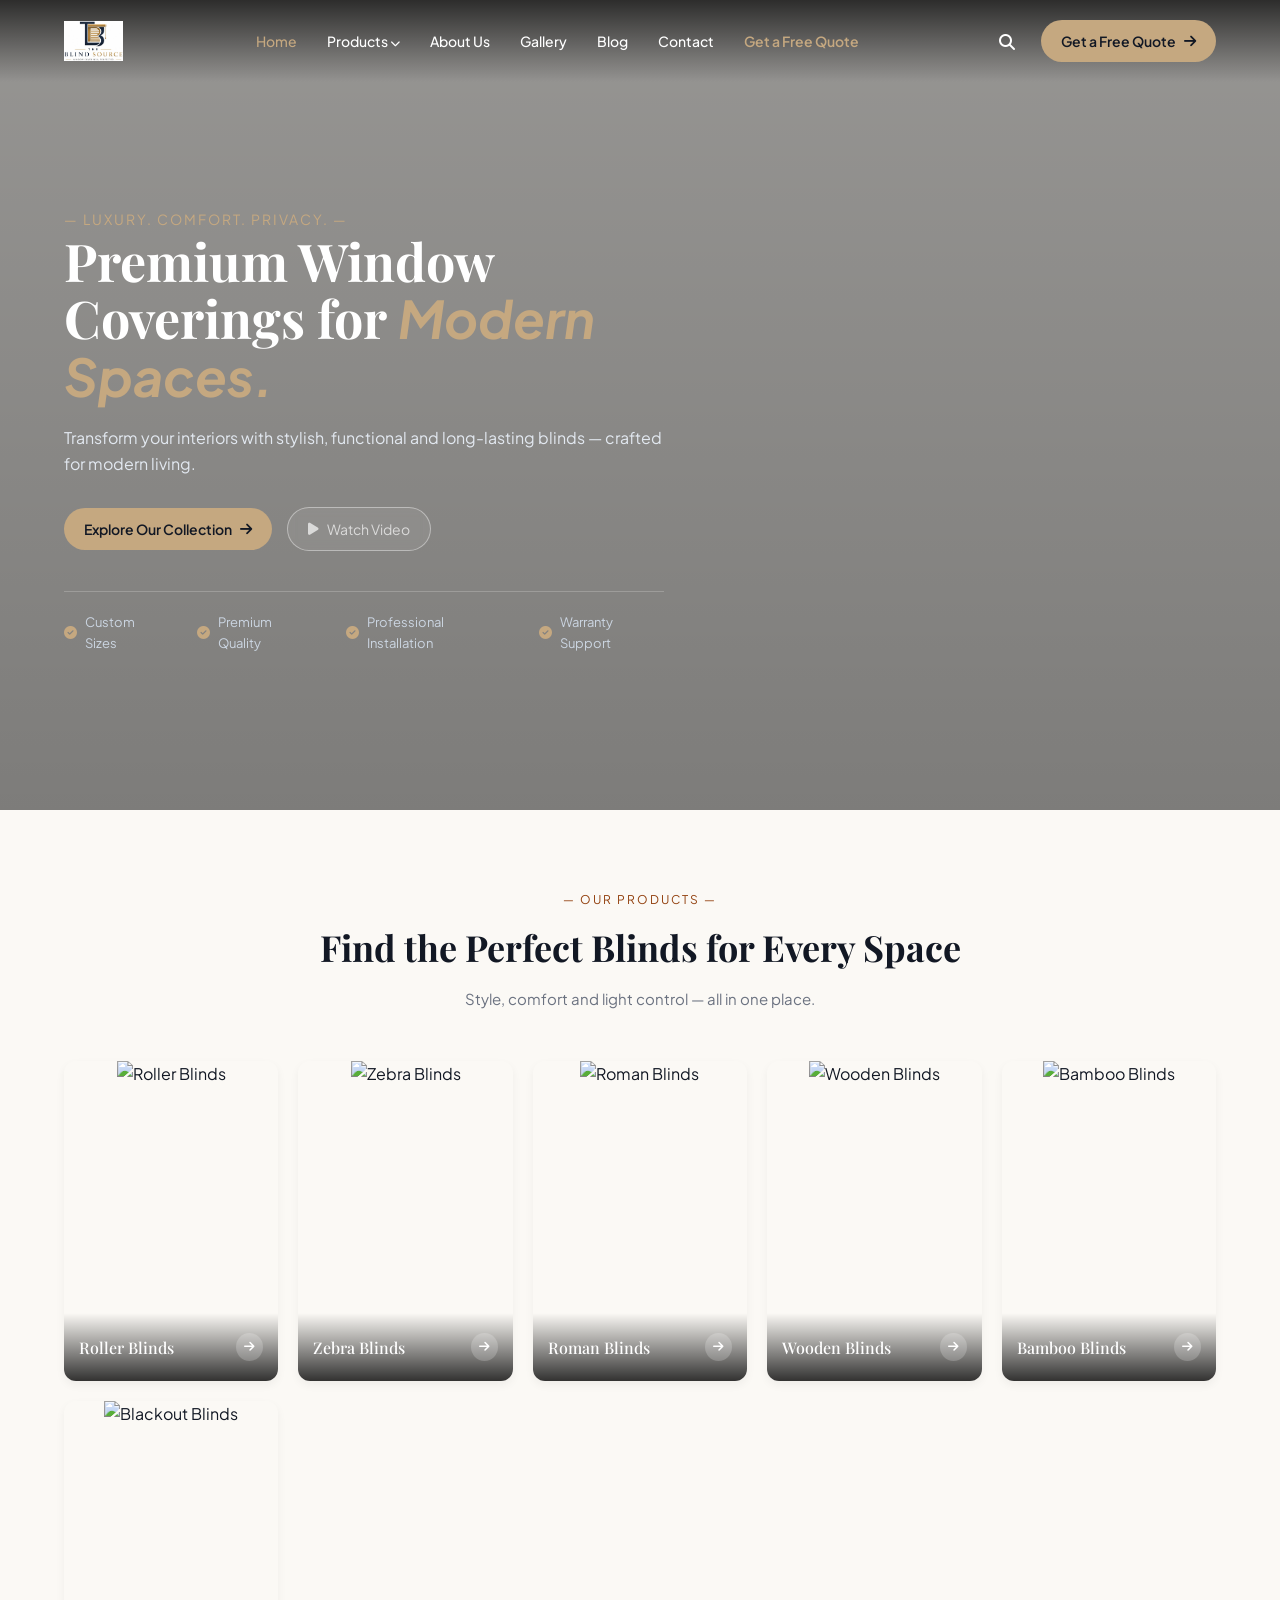
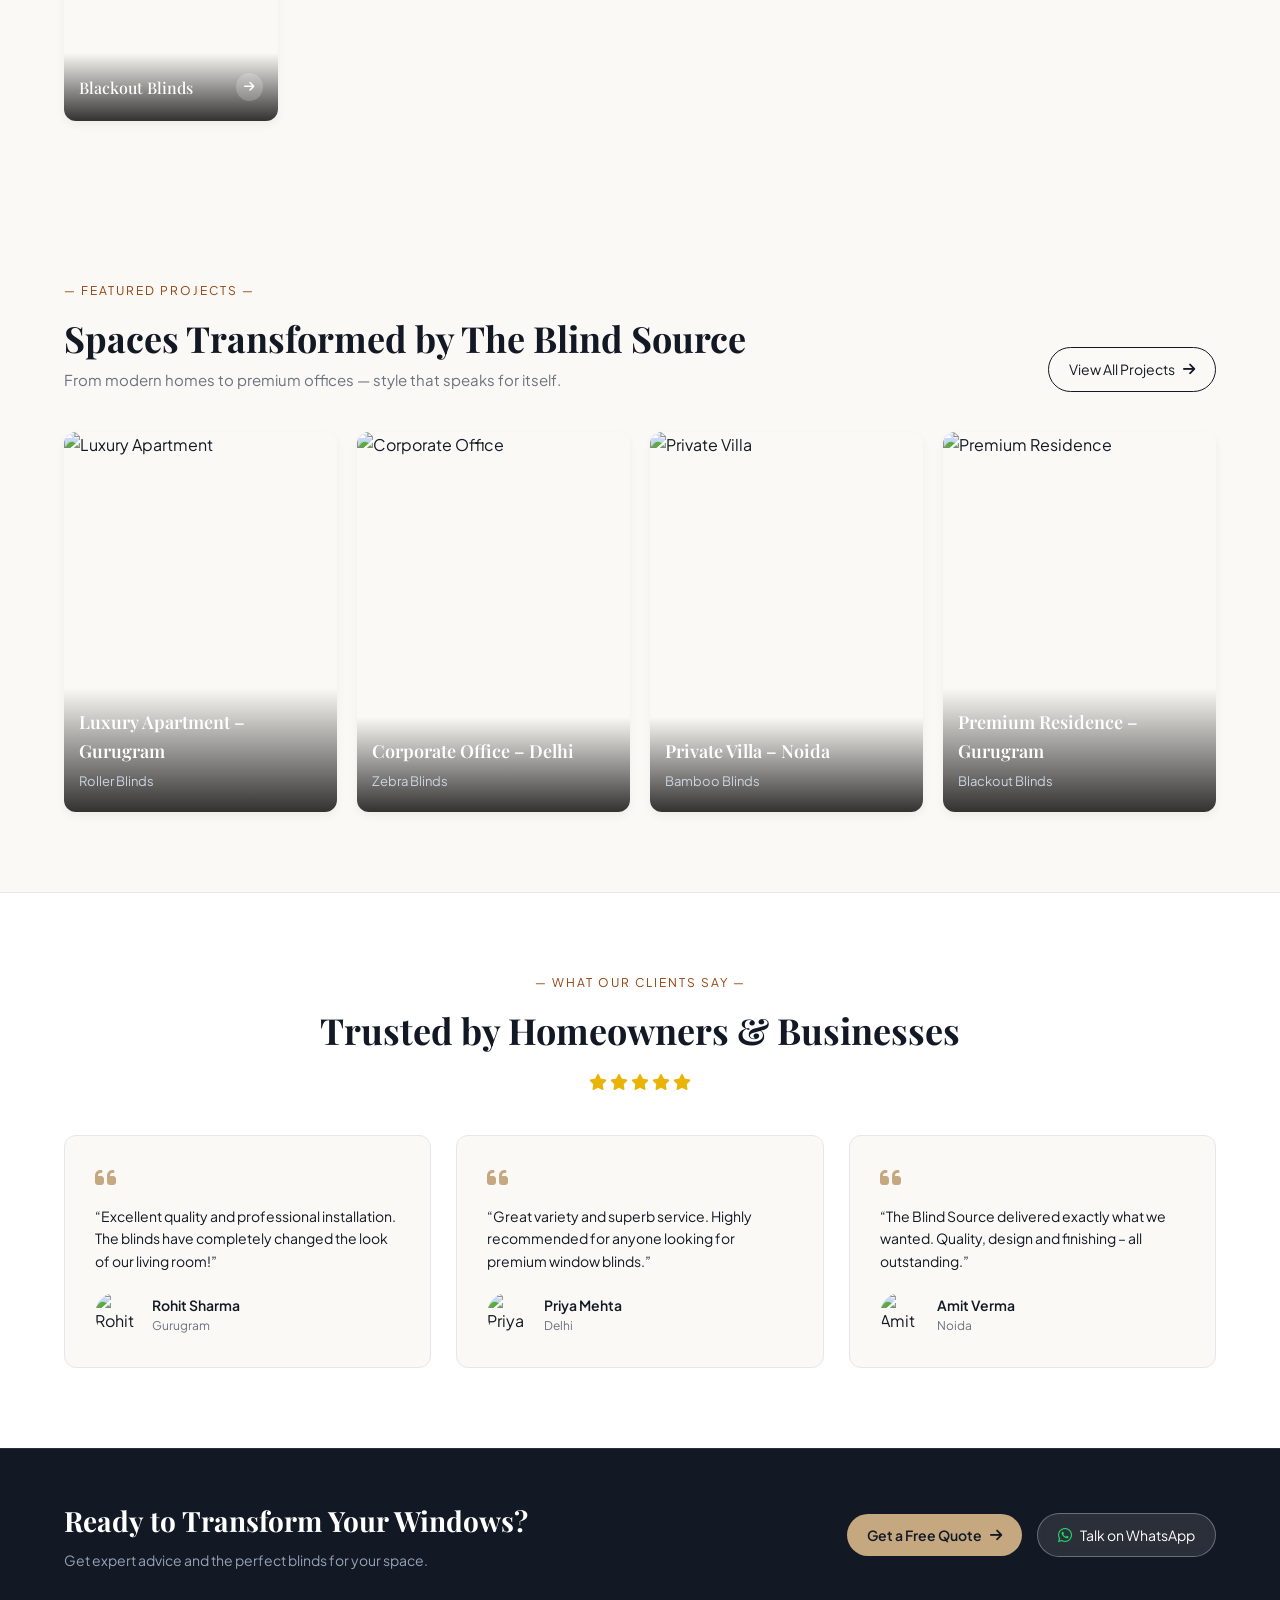
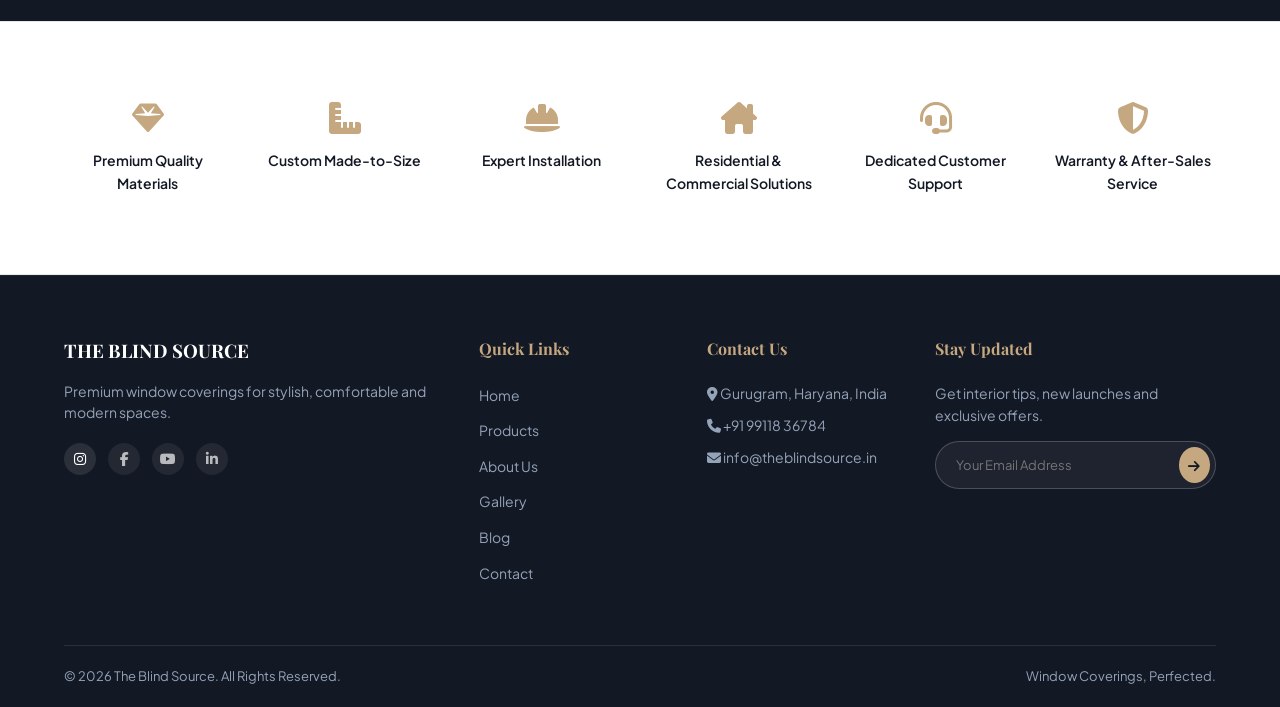
==== commit 30924515: "Add page-specific SEO and social sharing metadata" ====
--- a/index.html
+++ b/index.html
@@ -5,6 +5,10 @@
     <link rel="stylesheet" href="style.css">
     <meta name="viewport" content="width=device-width, initial-scale=1.0">
     <title>The Blind Source - Window Coverings</title>
+    <meta name="description" content="Discover custom window coverings from The Blind Source in Gurugram, including roller blinds, zebra blinds, Roman blinds, curtains and more.">
+    <meta property="og:title" content="The Blind Source - Window Coverings">
+    <meta property="og:description" content="Discover custom window coverings from The Blind Source in Gurugram, including roller blinds, zebra blinds, Roman blinds, curtains and more.">
+    <meta property="og:type" content="website">
     <!-- FontAwesome for Icons -->
     <link rel="stylesheet" href="https://cdnjs.cloudflare.com/ajax/libs/font-awesome/6.4.0/css/all.min.css">
     <!-- Google Fonts -->
--- a/style.css
+++ b/style.css
@@ -179,3 +179,113 @@
   .site-search-panel { right: 3%; width: 94vw; }
   .site-search-row button { padding-inline: 12px; }
 }
+
+.blog-filter-status {
+  margin: 0 0 14px;
+  color: #6b7280;
+  font-size: 13px;
+}
+a[aria-disabled="true"] { opacity: .7; }
+
+.shop-card-quote {
+  display: inline-flex;
+  align-items: center;
+  justify-content: center;
+  width: 100%;
+  margin-top: 12px;
+  padding: 10px 12px;
+  border-radius: 6px;
+  background: #121824;
+  color: #fff;
+  text-decoration: none;
+  font-size: 13px;
+  font-weight: 600;
+  transition: background .2s ease, color .2s ease;
+}
+.shop-card-quote:hover {
+  background: #c5a880;
+  color: #121824;
+}
+
+
+/* Quote page: indicative starting-price calculator */
+.estimate-panel {
+  margin: 8px 0 24px;
+  padding: 22px;
+  border: 1px solid #e8e1d7;
+  border-radius: 10px;
+  background: #faf7f2;
+}
+.estimate-panel-heading {
+  display: flex;
+  justify-content: space-between;
+  align-items: flex-start;
+  gap: 16px;
+  margin-bottom: 16px;
+}
+.estimate-panel-heading h3 {
+  margin: 0 0 4px;
+  color: #121824;
+  font-family: 'Playfair Display', serif;
+  font-size: 21px;
+}
+.estimate-panel-heading p {
+  margin: 0;
+  color: #6b7280;
+  font-size: 13px;
+}
+.estimate-kicker {
+  flex: 0 0 auto;
+  padding: 5px 8px;
+  border-radius: 4px;
+  background: rgba(197, 168, 128, .18);
+  color: #725c3f;
+  font-size: 10px;
+  font-weight: 700;
+  letter-spacing: 1px;
+}
+.estimate-grid {
+  display: grid;
+  grid-template-columns: 1fr 1fr;
+  gap: 16px;
+}
+.estimate-grid .form-group { margin-bottom: 12px; }
+.estimate-output {
+  display: block;
+  min-height: 48px;
+  padding: 13px 15px;
+  border-left: 3px solid #c5a880;
+  border-radius: 4px;
+  background: #fff;
+  color: #121824;
+  font-size: 14px;
+  font-weight: 700;
+  line-height: 1.6;
+}
+.estimate-disclaimer {
+  margin: 10px 0 0;
+  color: #6b7280;
+  font-size: 11px;
+  line-height: 1.6;
+}
+@media (max-width: 600px) {
+  .estimate-panel { padding: 16px; }
+  .estimate-grid { grid-template-columns: 1fr; gap: 0; }
+  .estimate-panel-heading { flex-direction: column; }
+}
+
+
+/* Blog sidebar category filters */
+.category-list li span[role="button"] {
+  cursor: pointer;
+  transition: color .2s ease;
+}
+.category-list li span[role="button"]:hover,
+.category-list li.active span[role="button"] {
+  color: #c5a880;
+}
+.category-list li span[role="button"]:focus-visible {
+  outline: 2px solid #c5a880;
+  outline-offset: 3px;
+  border-radius: 3px;
+}
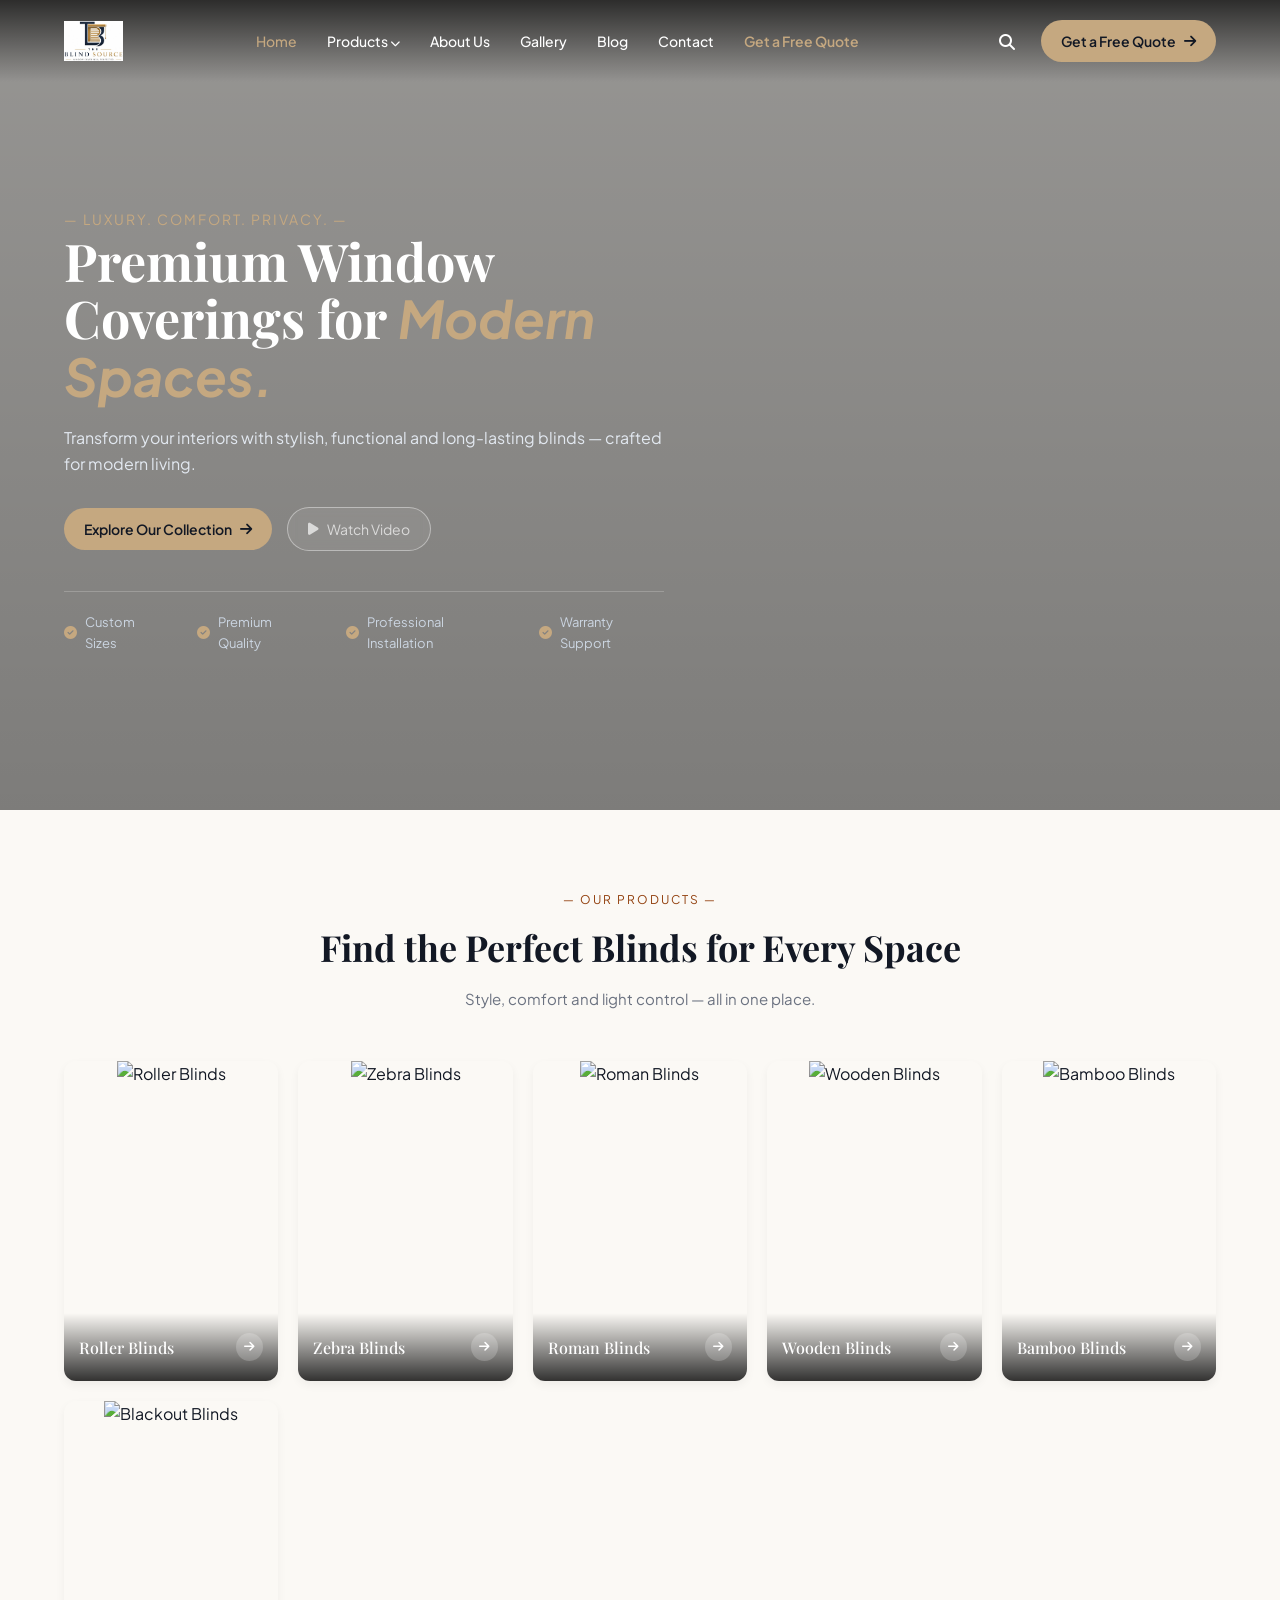
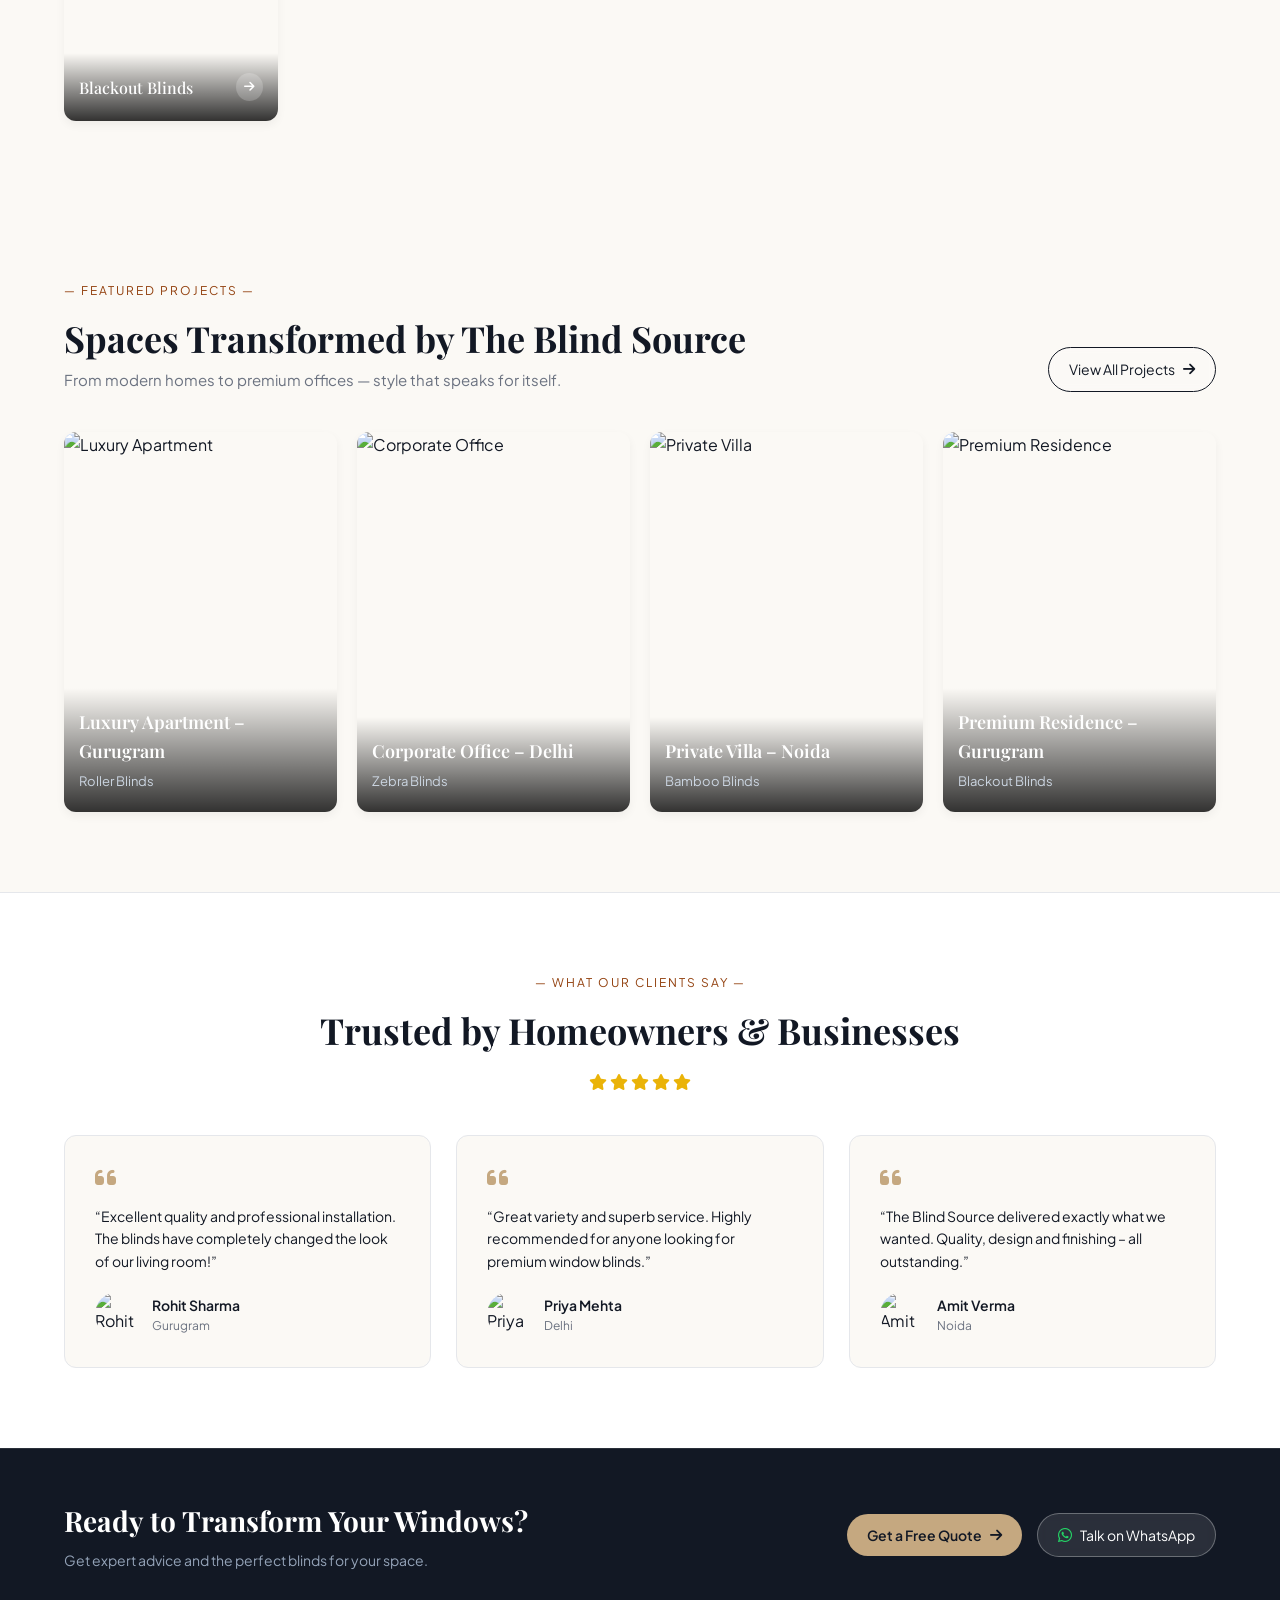
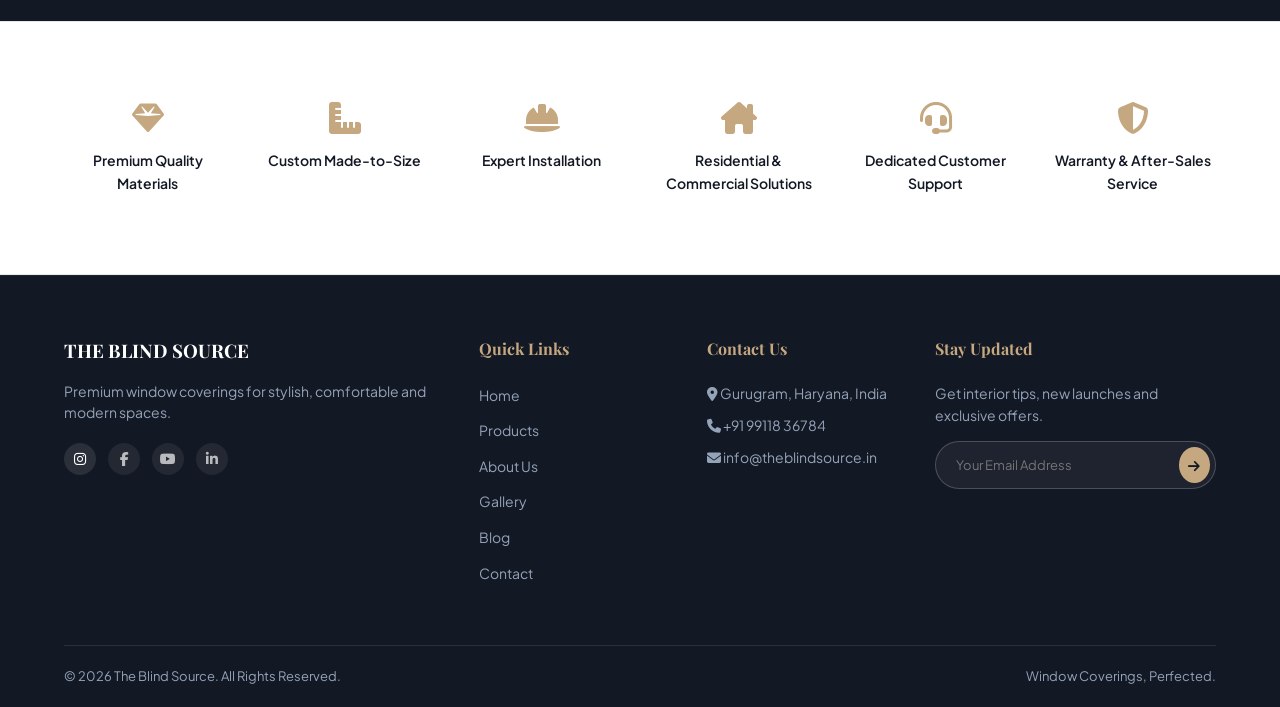
==== commit 63515564: "Add local business structured data for search engines" ====
--- a/index.html
+++ b/index.html
@@ -409,6 +409,30 @@
         }
     </style>
     <link rel="icon" type="image/png" href="favicon.png">
+
+    <script type="application/ld+json">
+    {
+      "@context": "https://schema.org",
+      "@type": "HomeAndConstructionBusiness",
+      "name": "The Blind Source",
+      "description": "Custom window coverings including roller blinds, zebra blinds, Roman blinds and curtains.",
+      "telephone": "+919911836784",
+      "email": "info@theblindsource.in",
+      "address": {
+        "@type": "PostalAddress",
+        "addressLocality": "Gurugram",
+        "addressRegion": "Haryana",
+        "addressCountry": "IN"
+      },
+      "areaServed": {
+        "@type": "Country",
+        "name": "India"
+      },
+      "sameAs": [
+        "https://www.instagram.com/the.blind.source/"
+      ]
+    }
+    </script>
 </head>
 <body>
 
